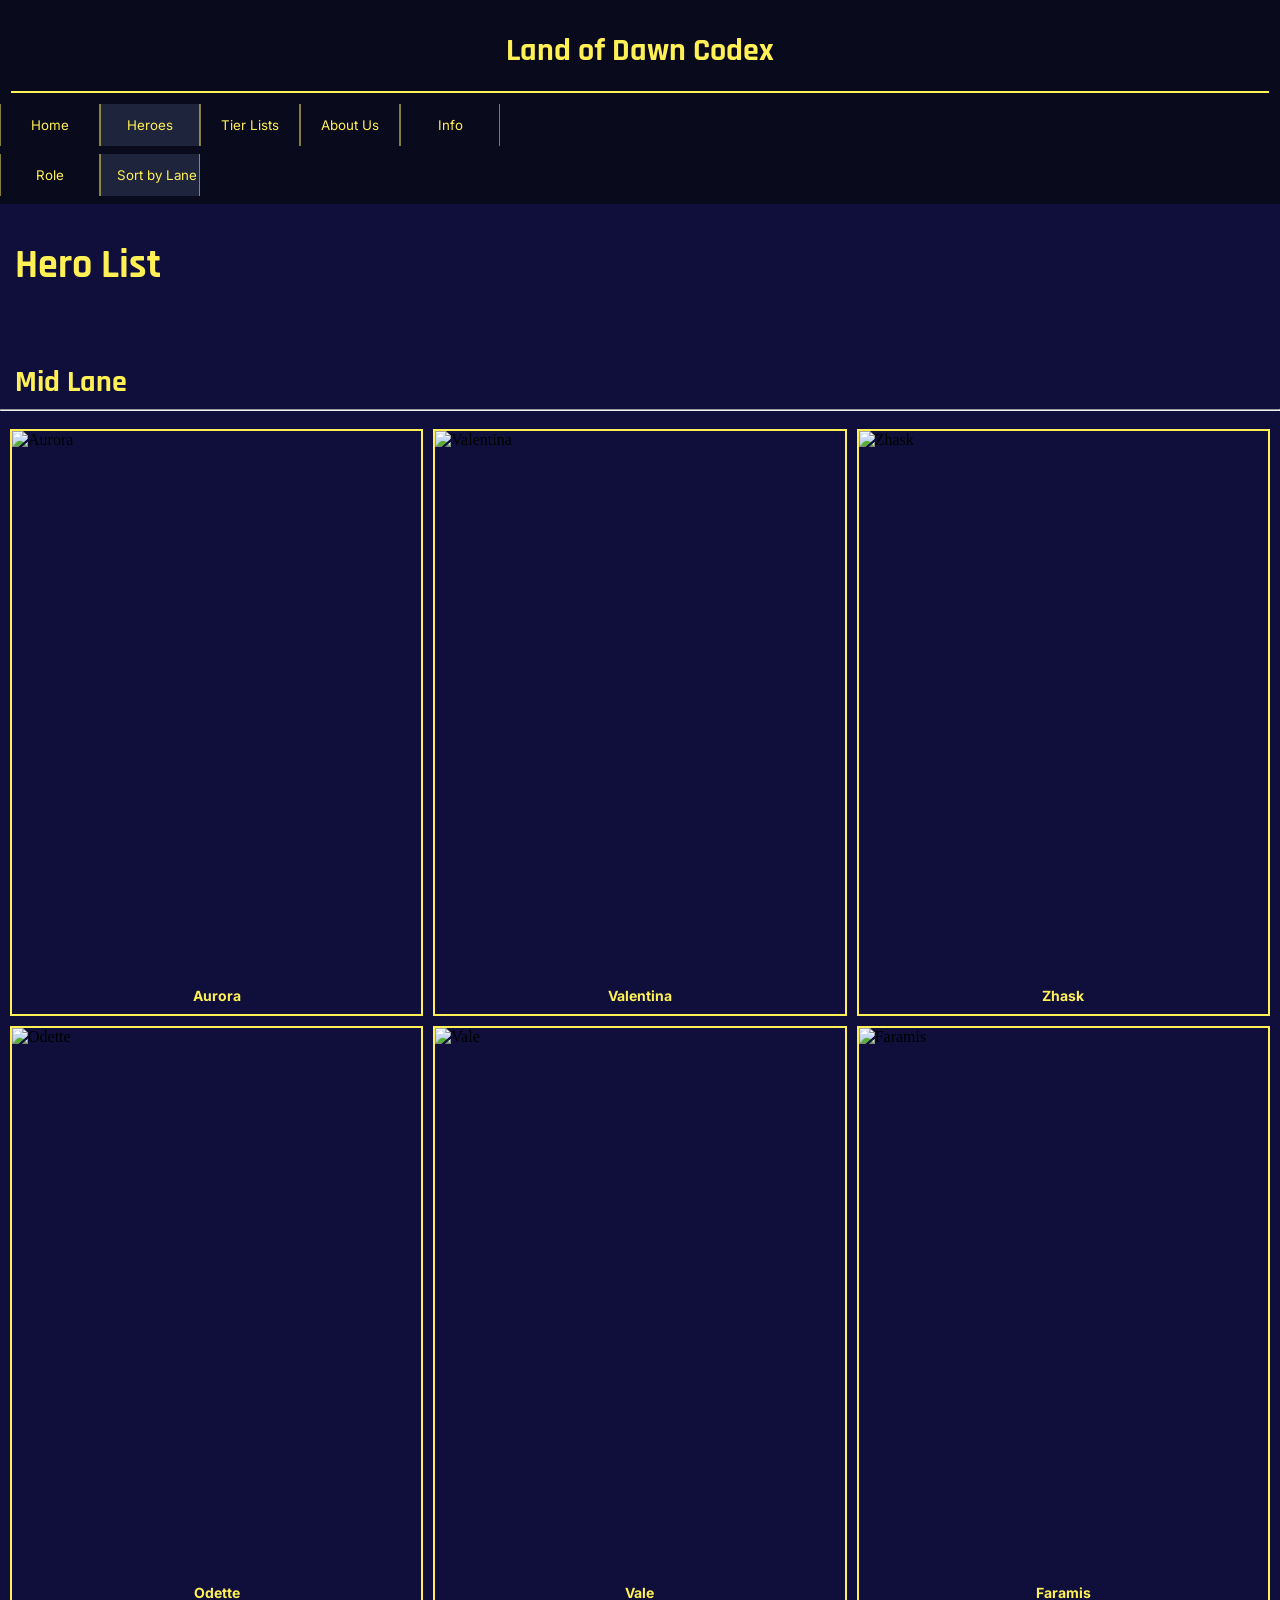
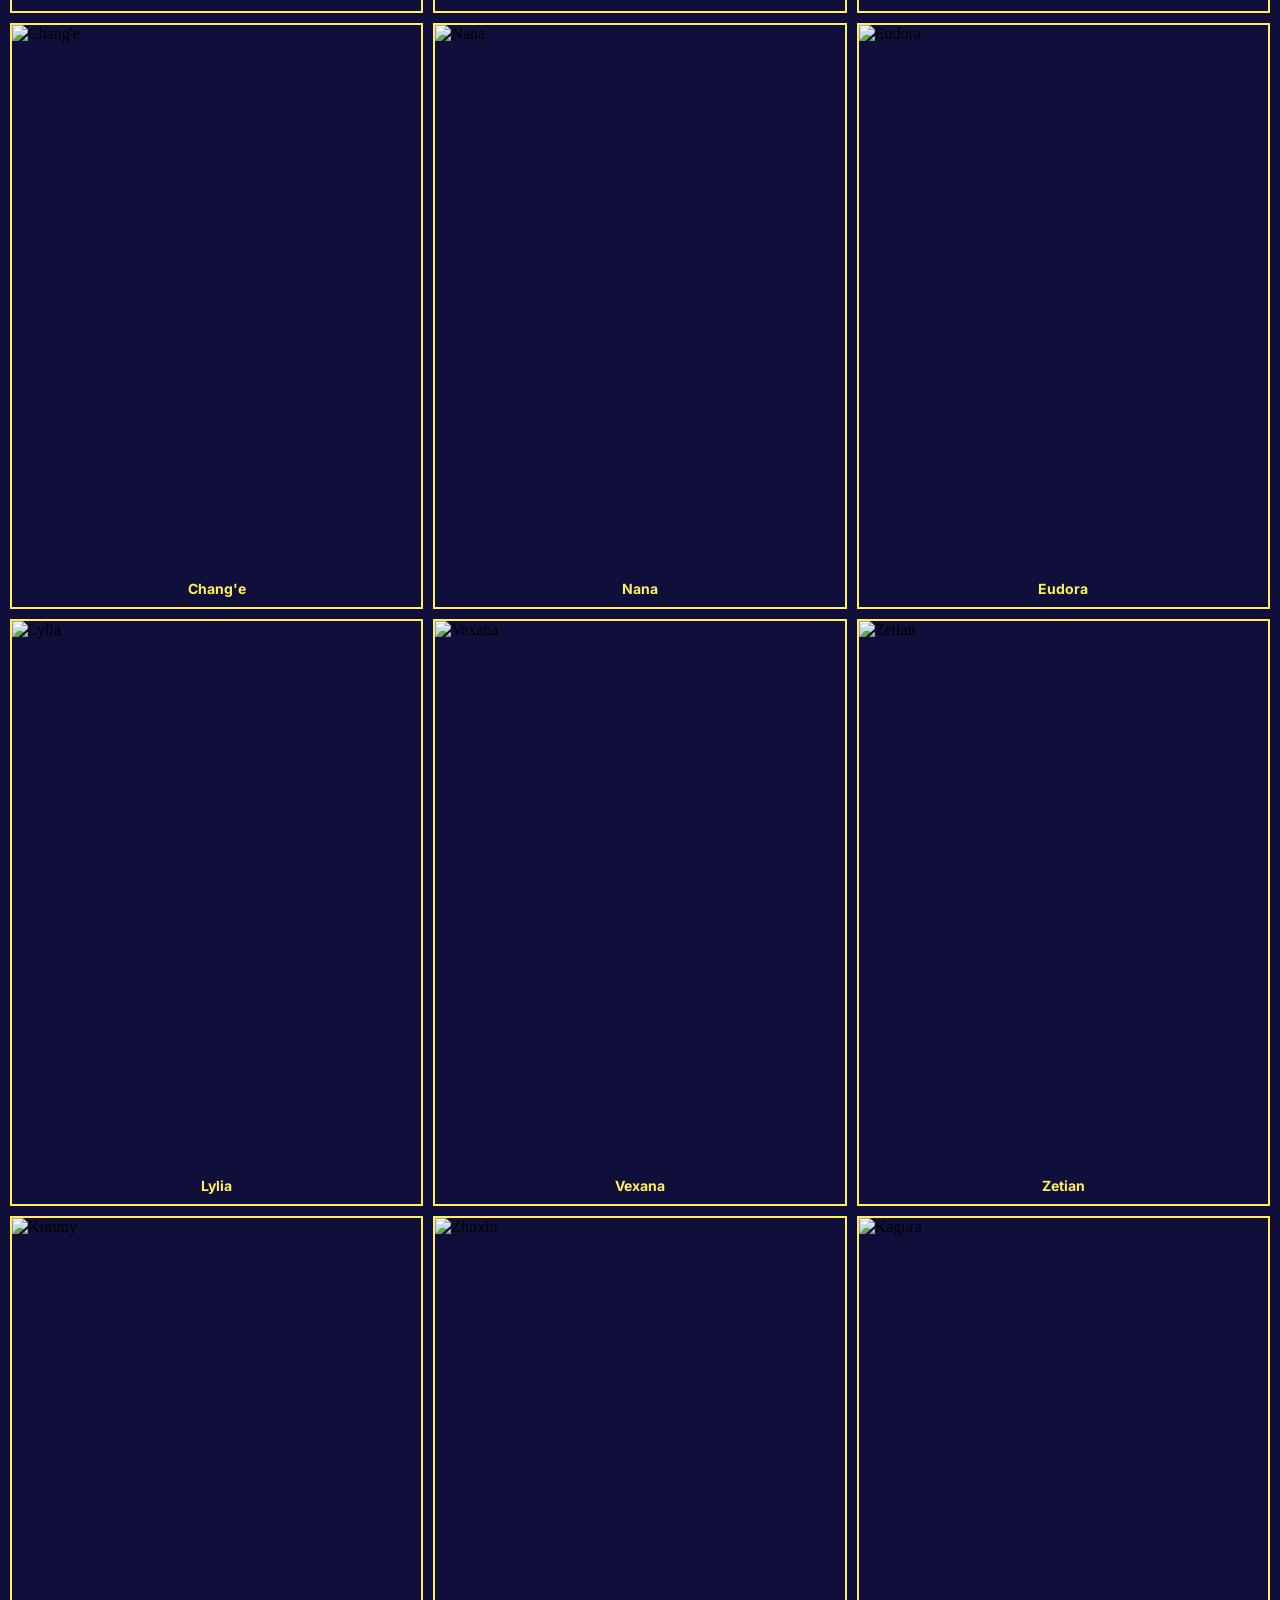
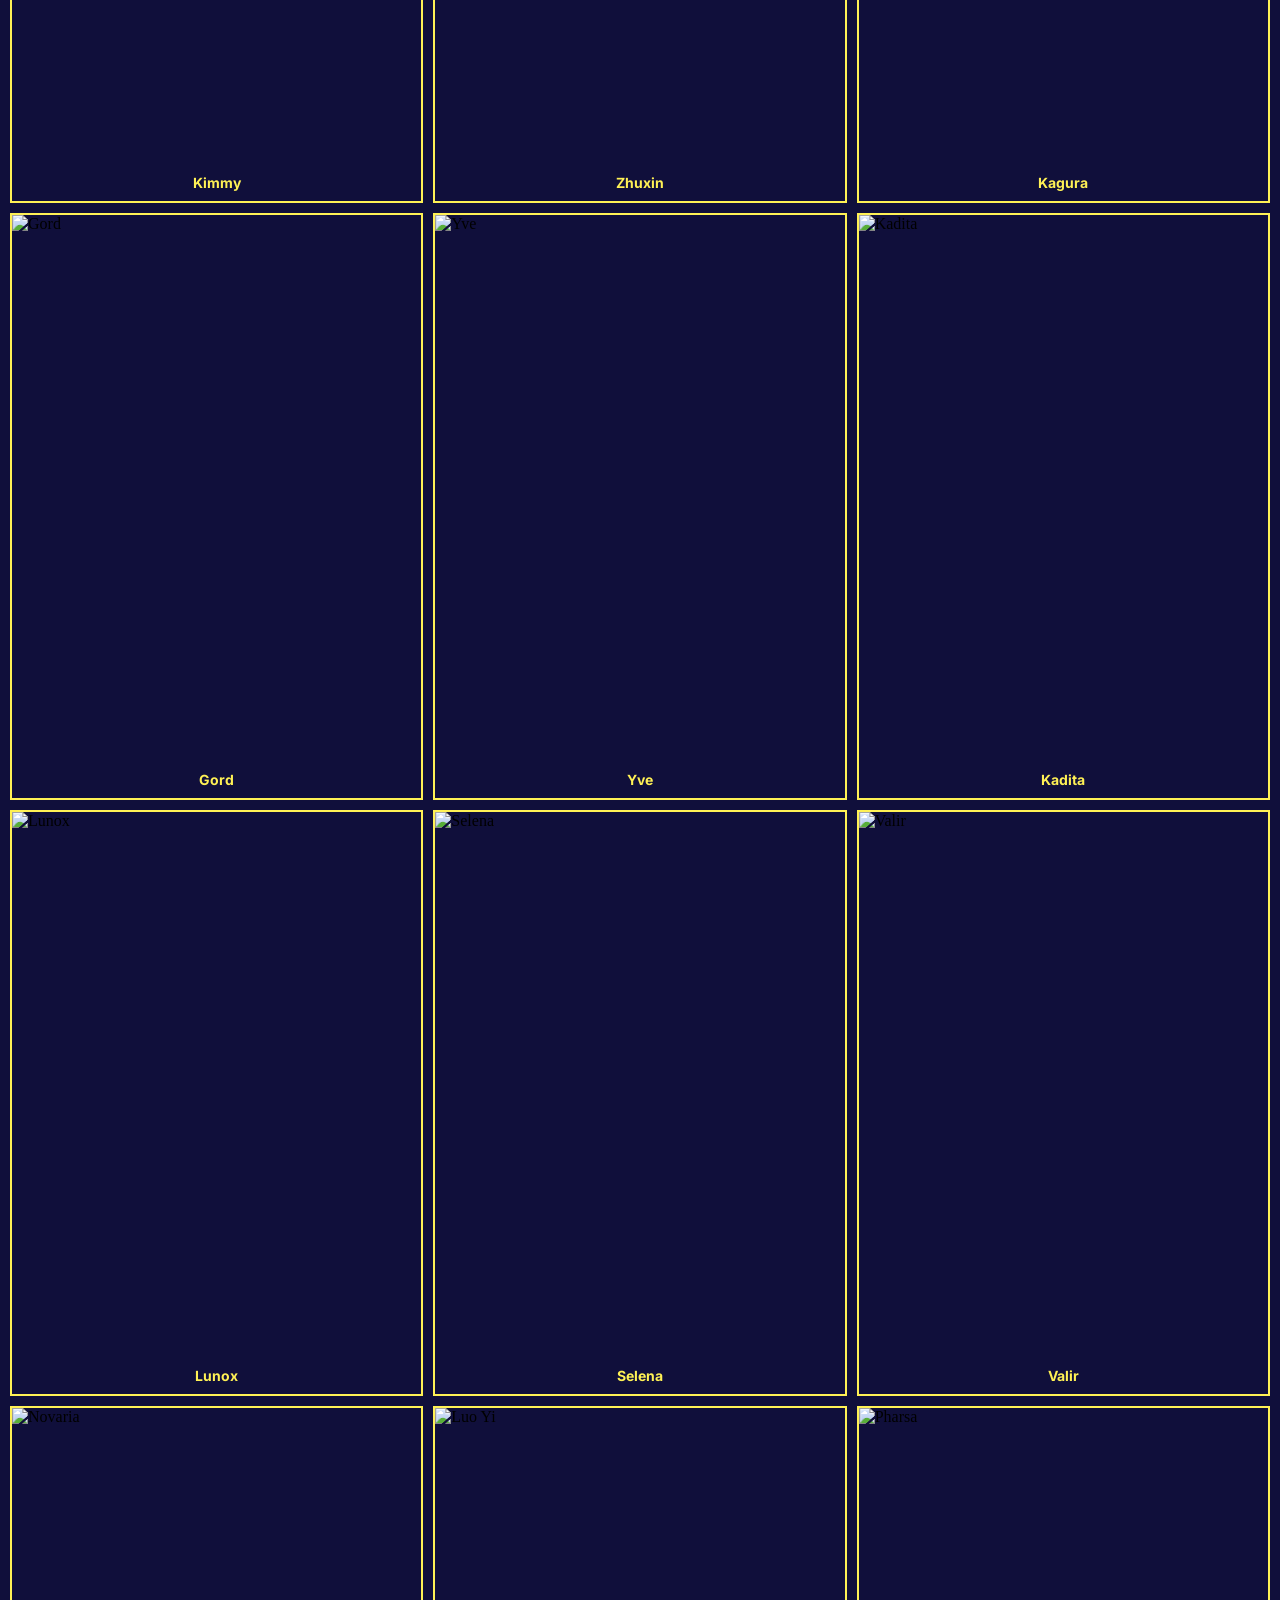
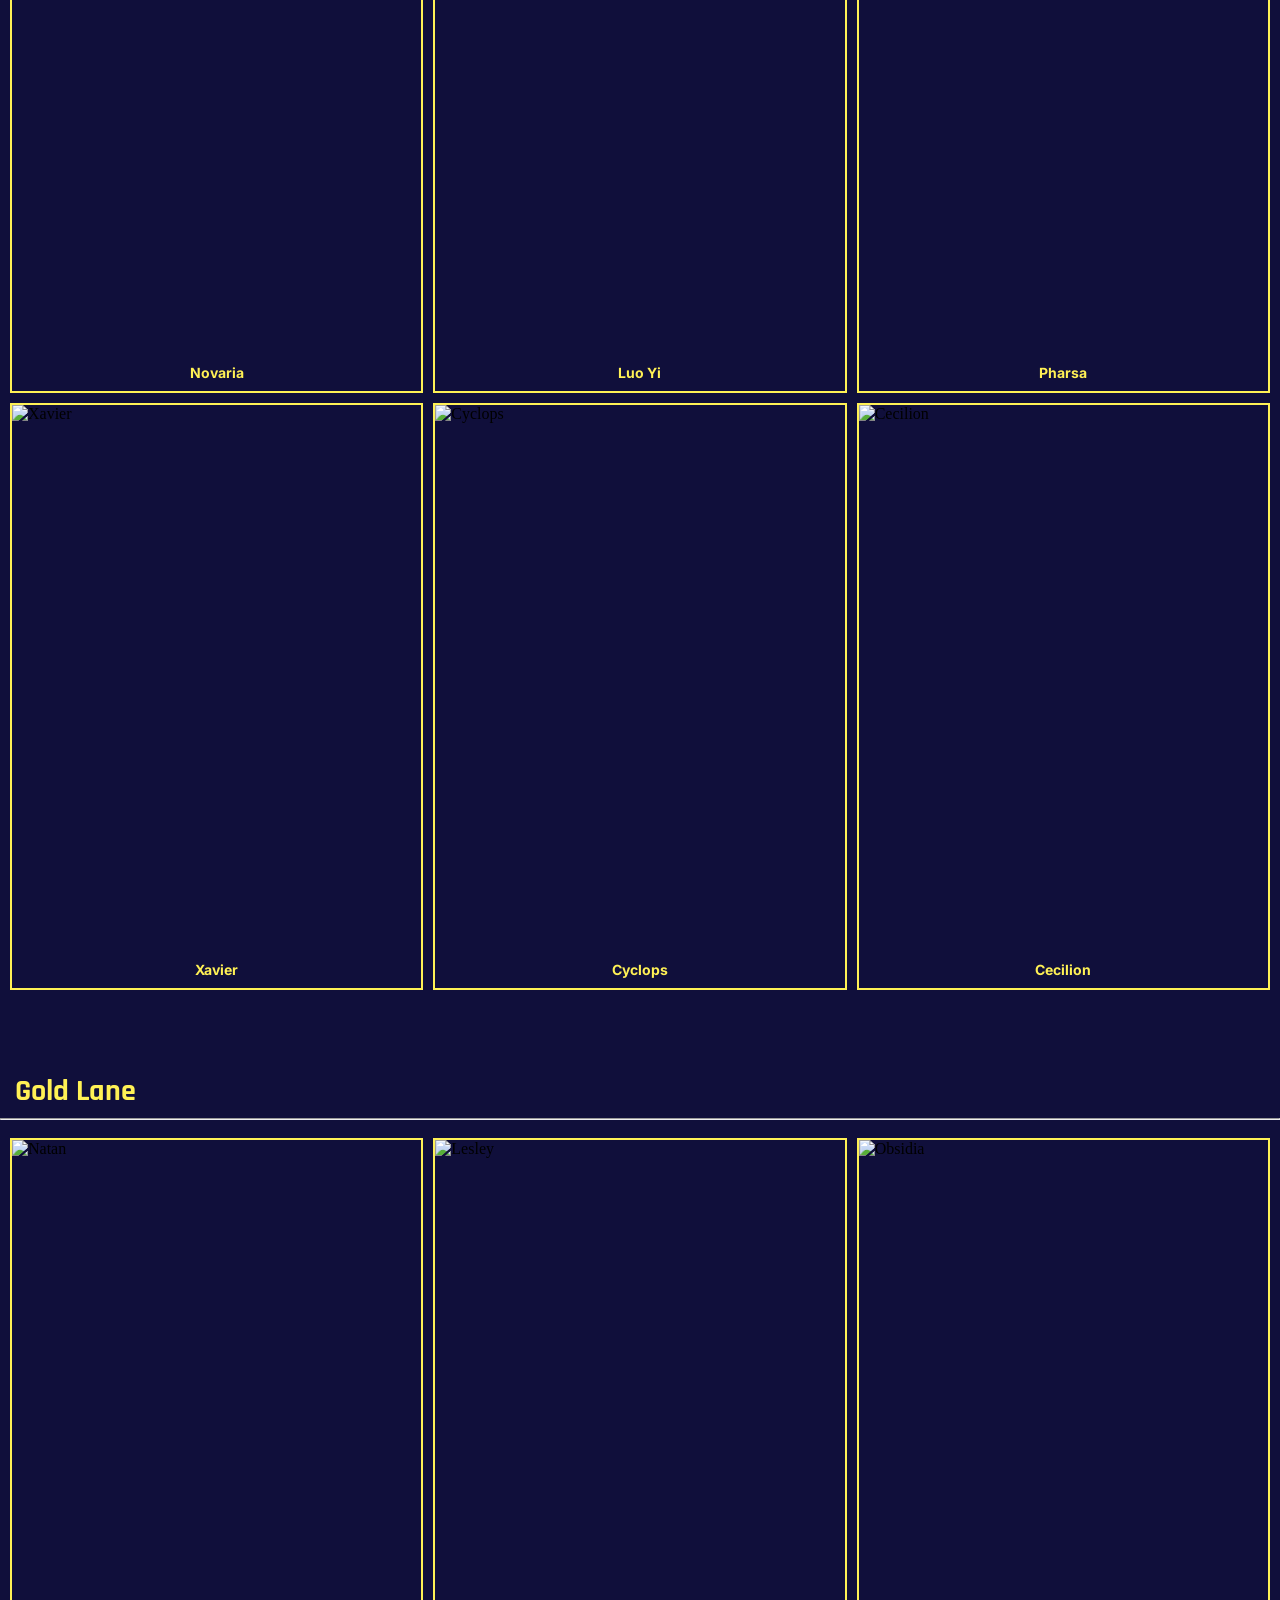
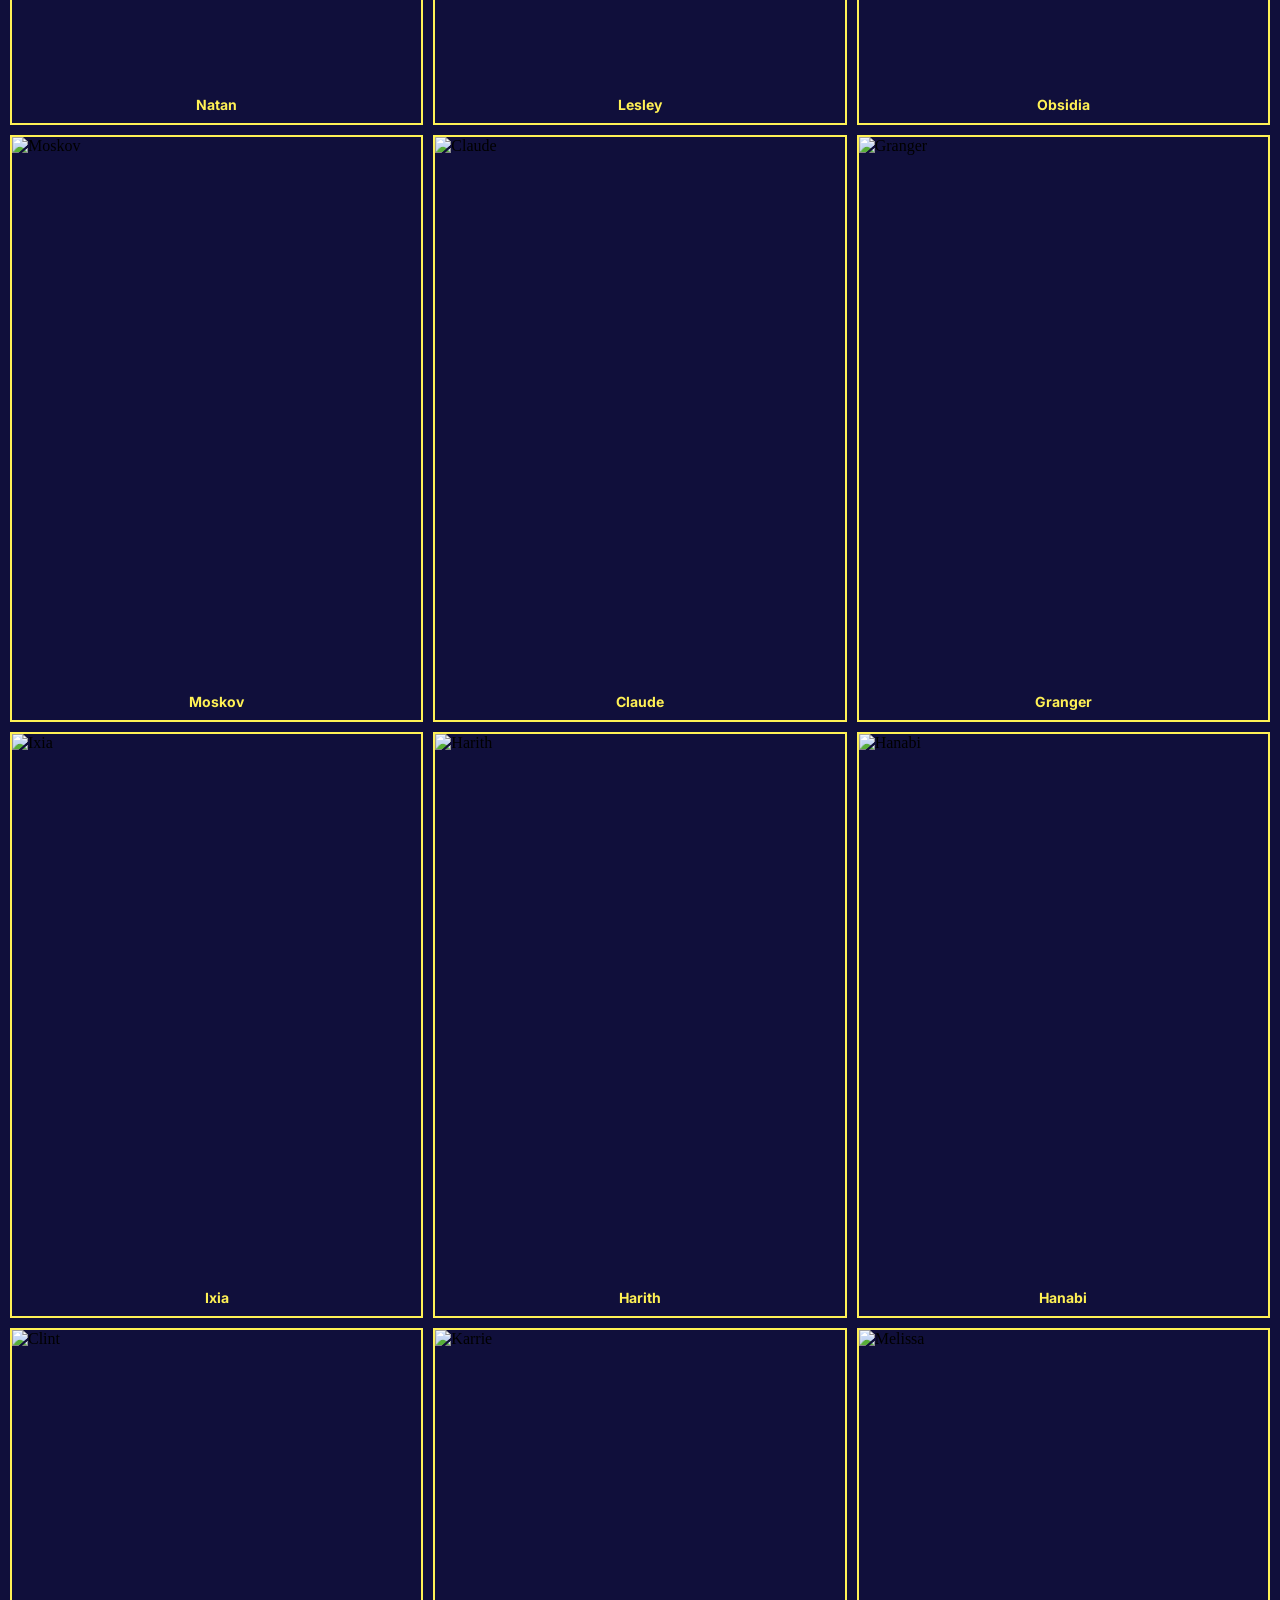
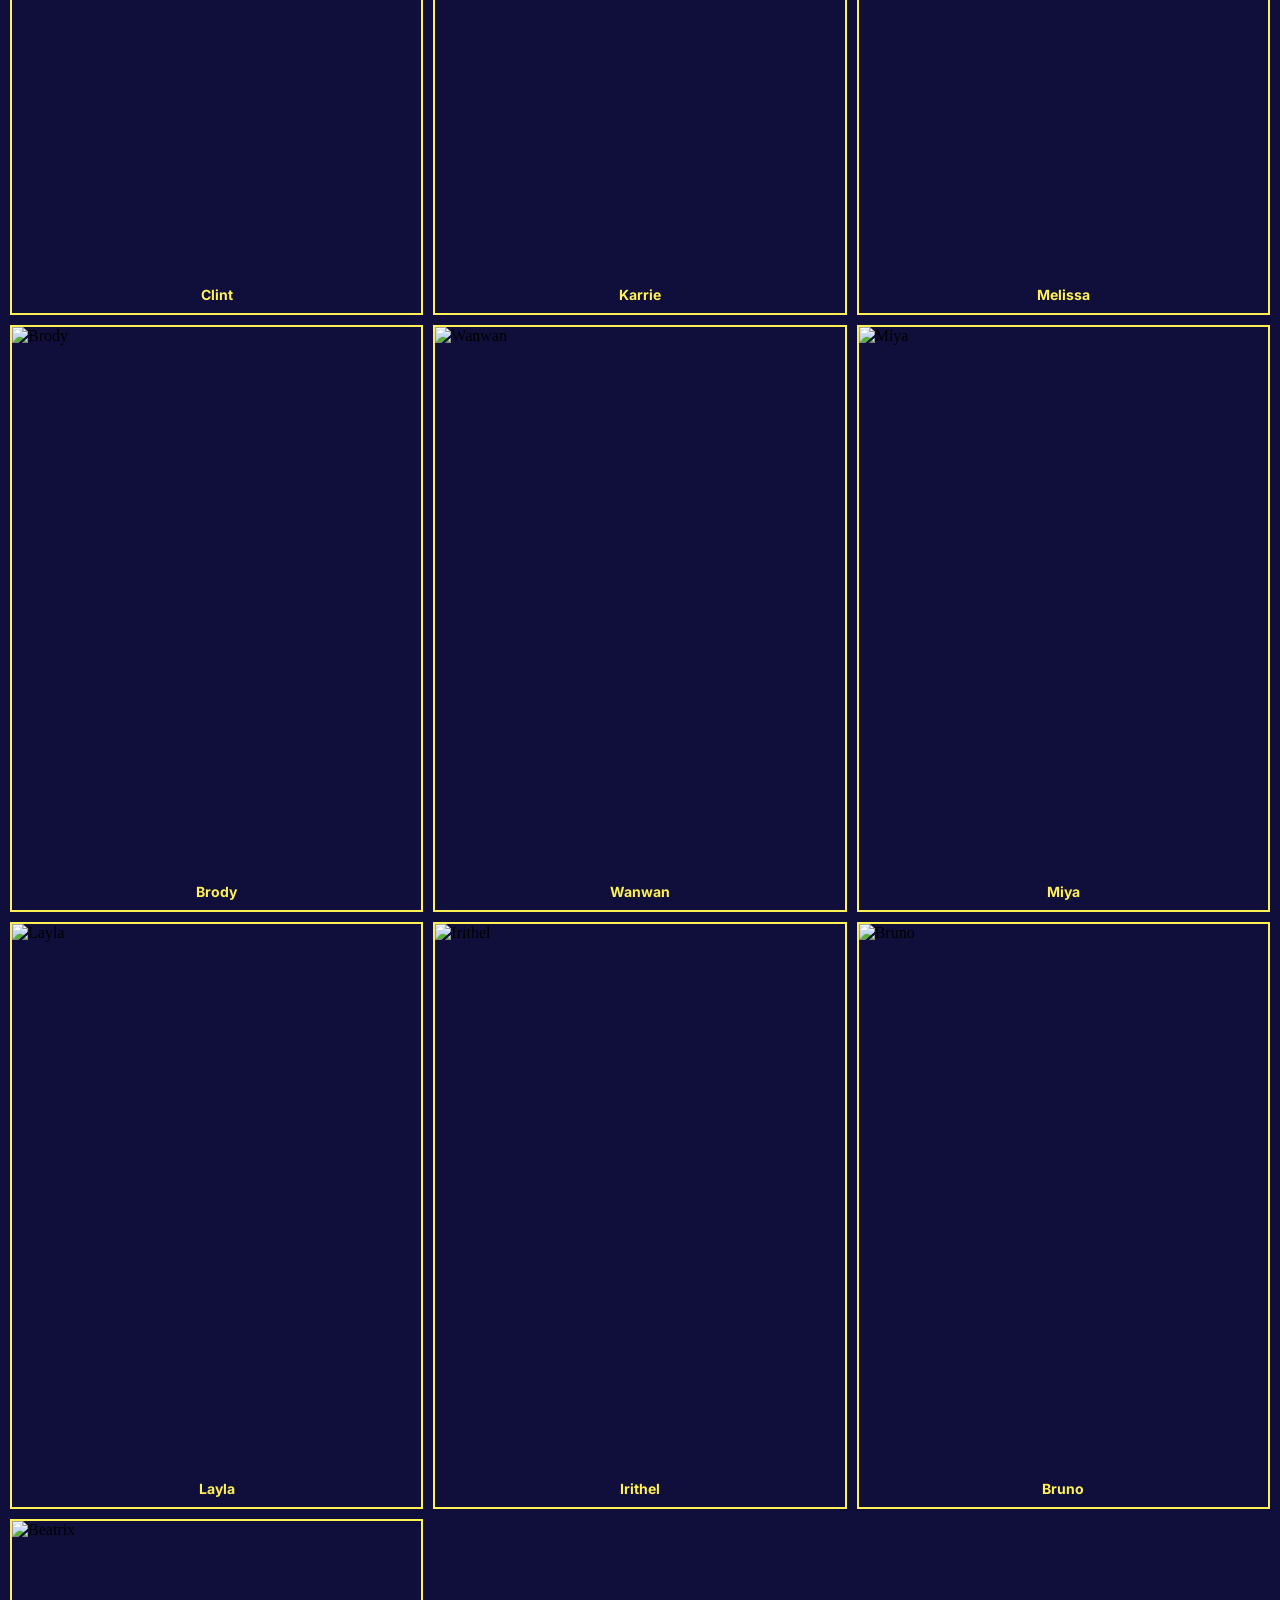
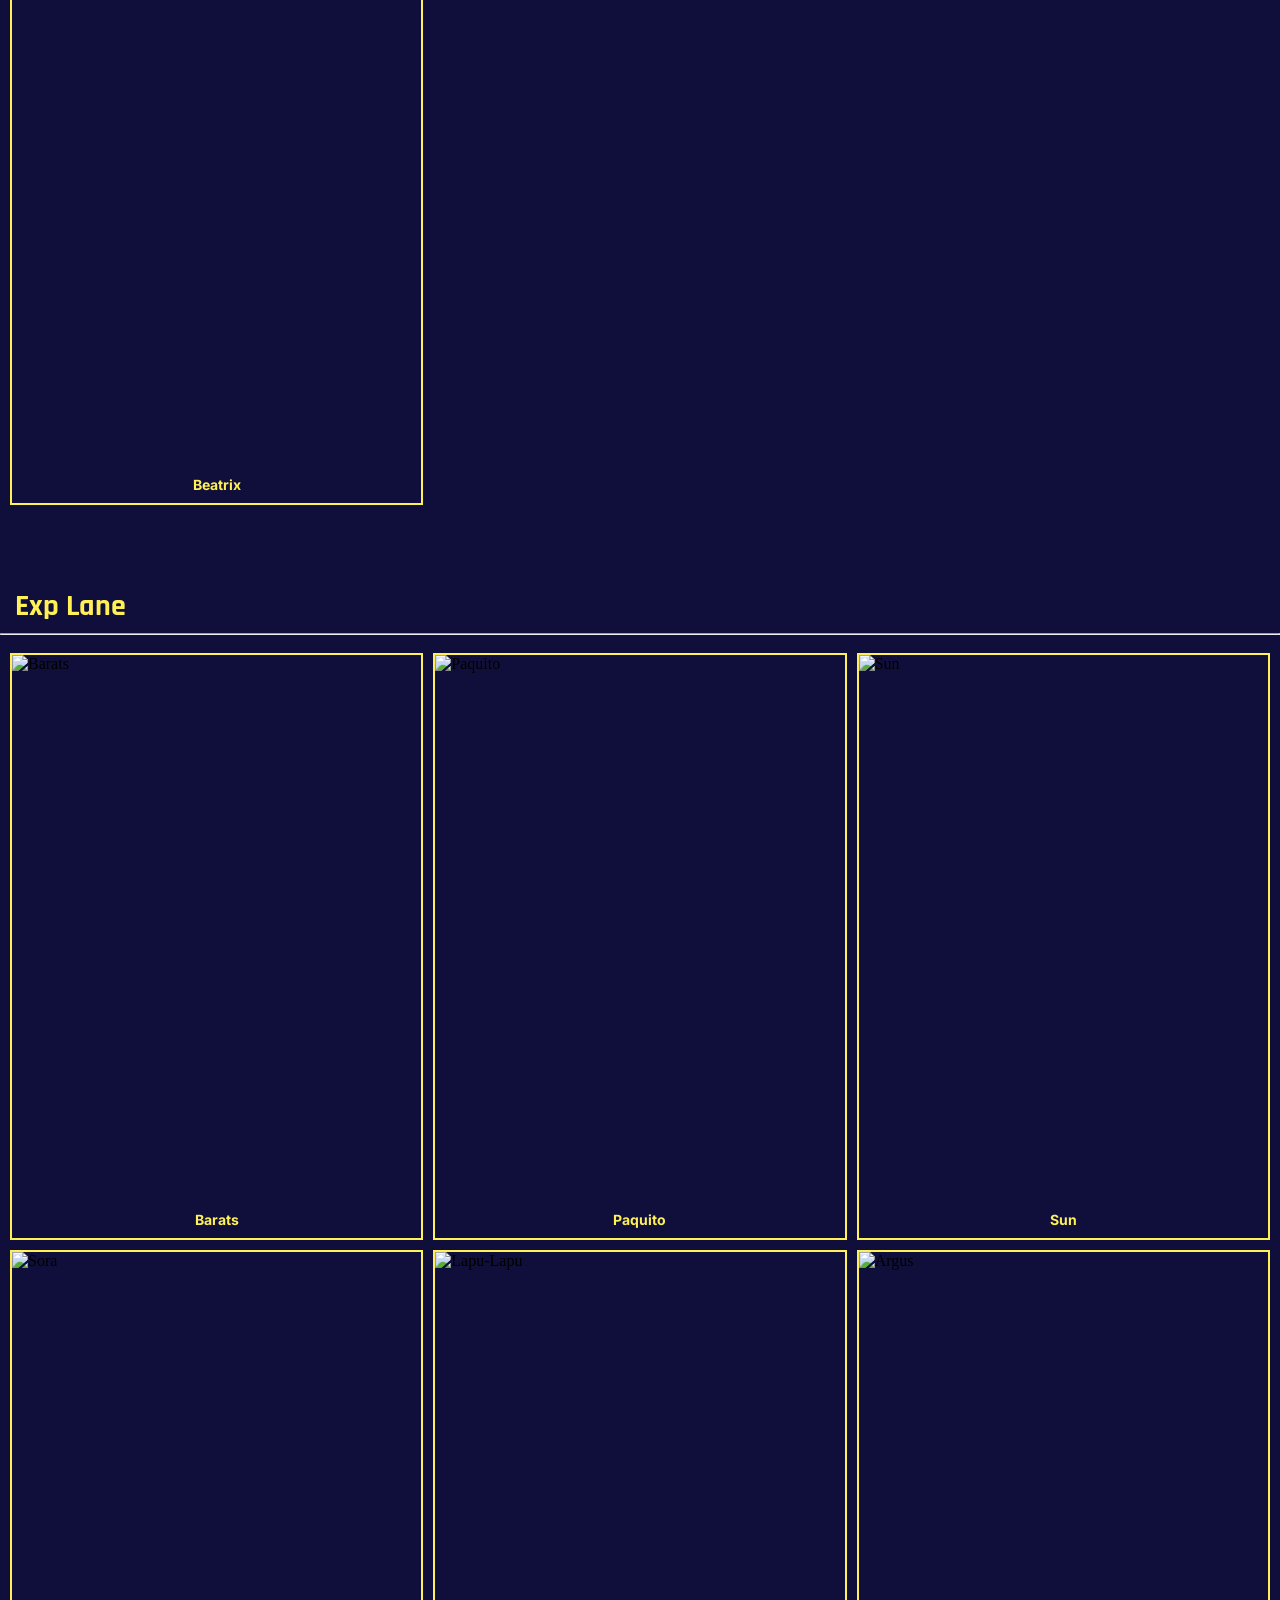
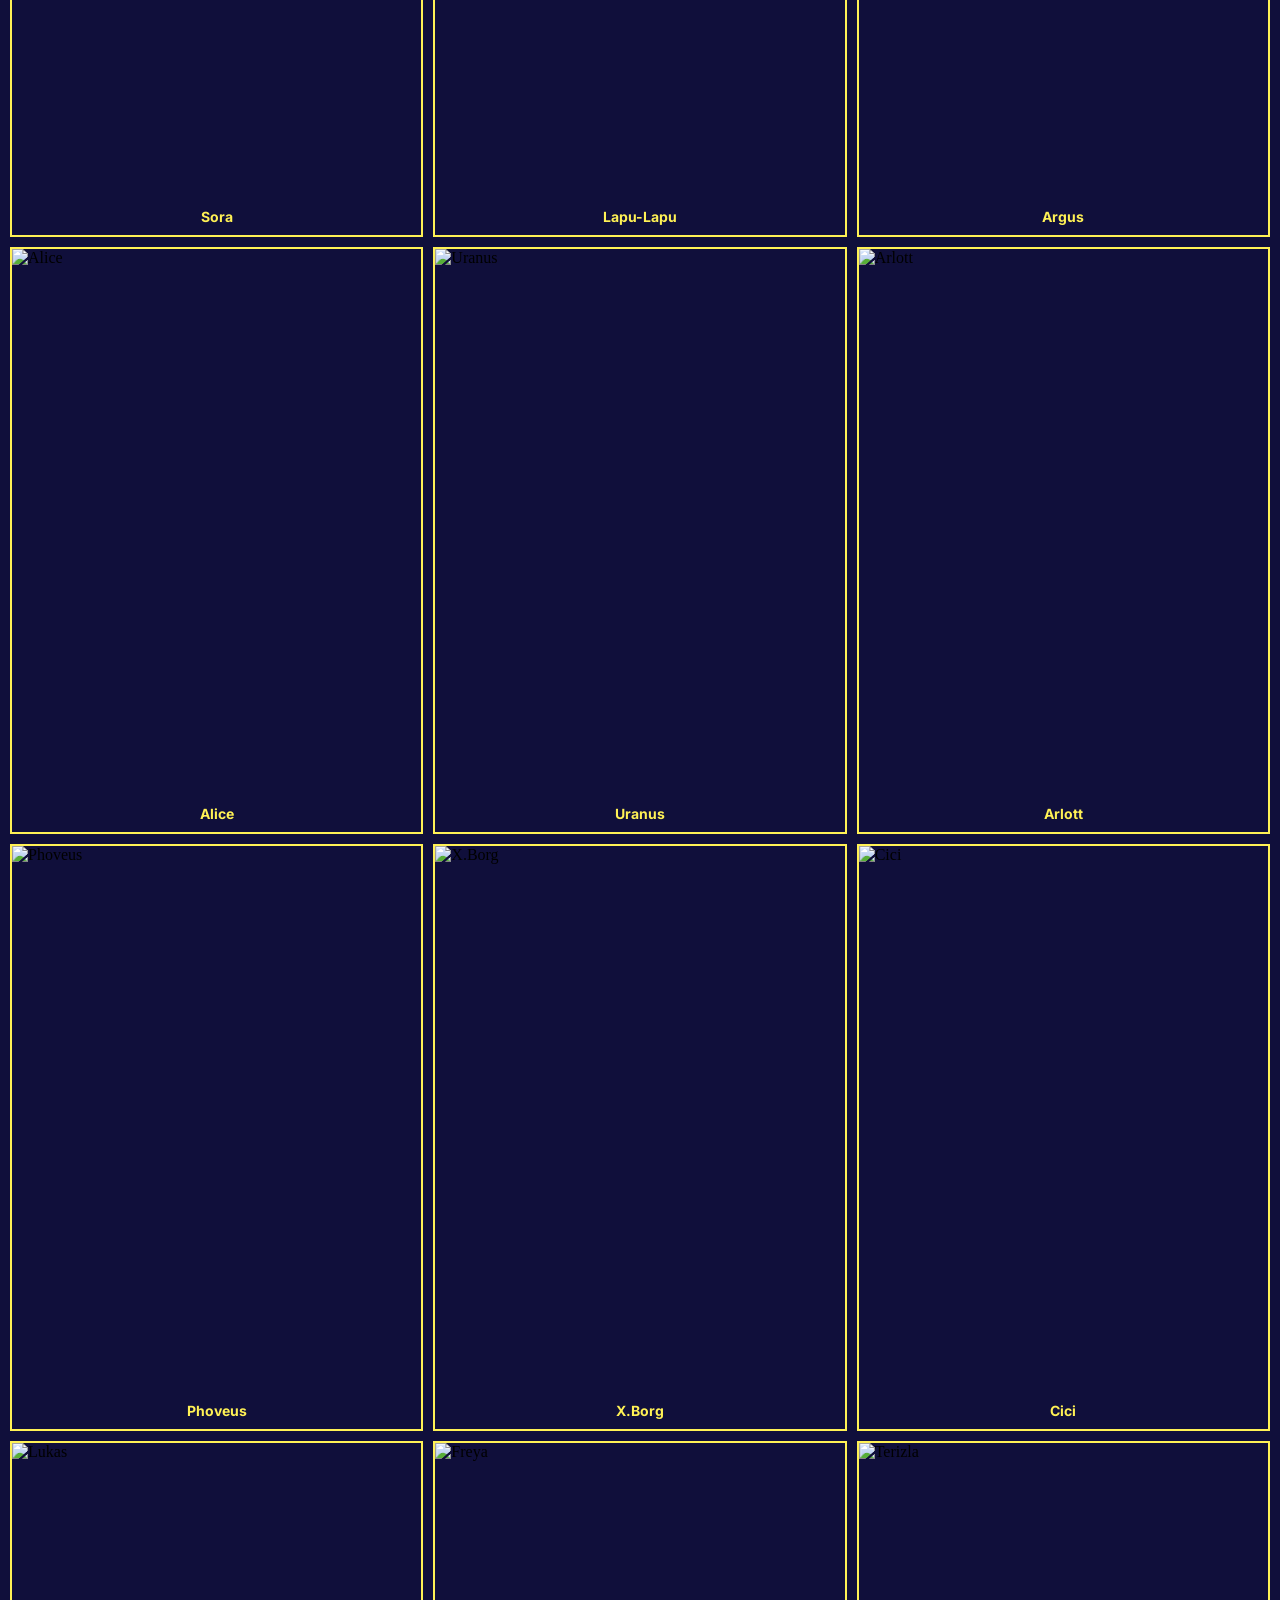
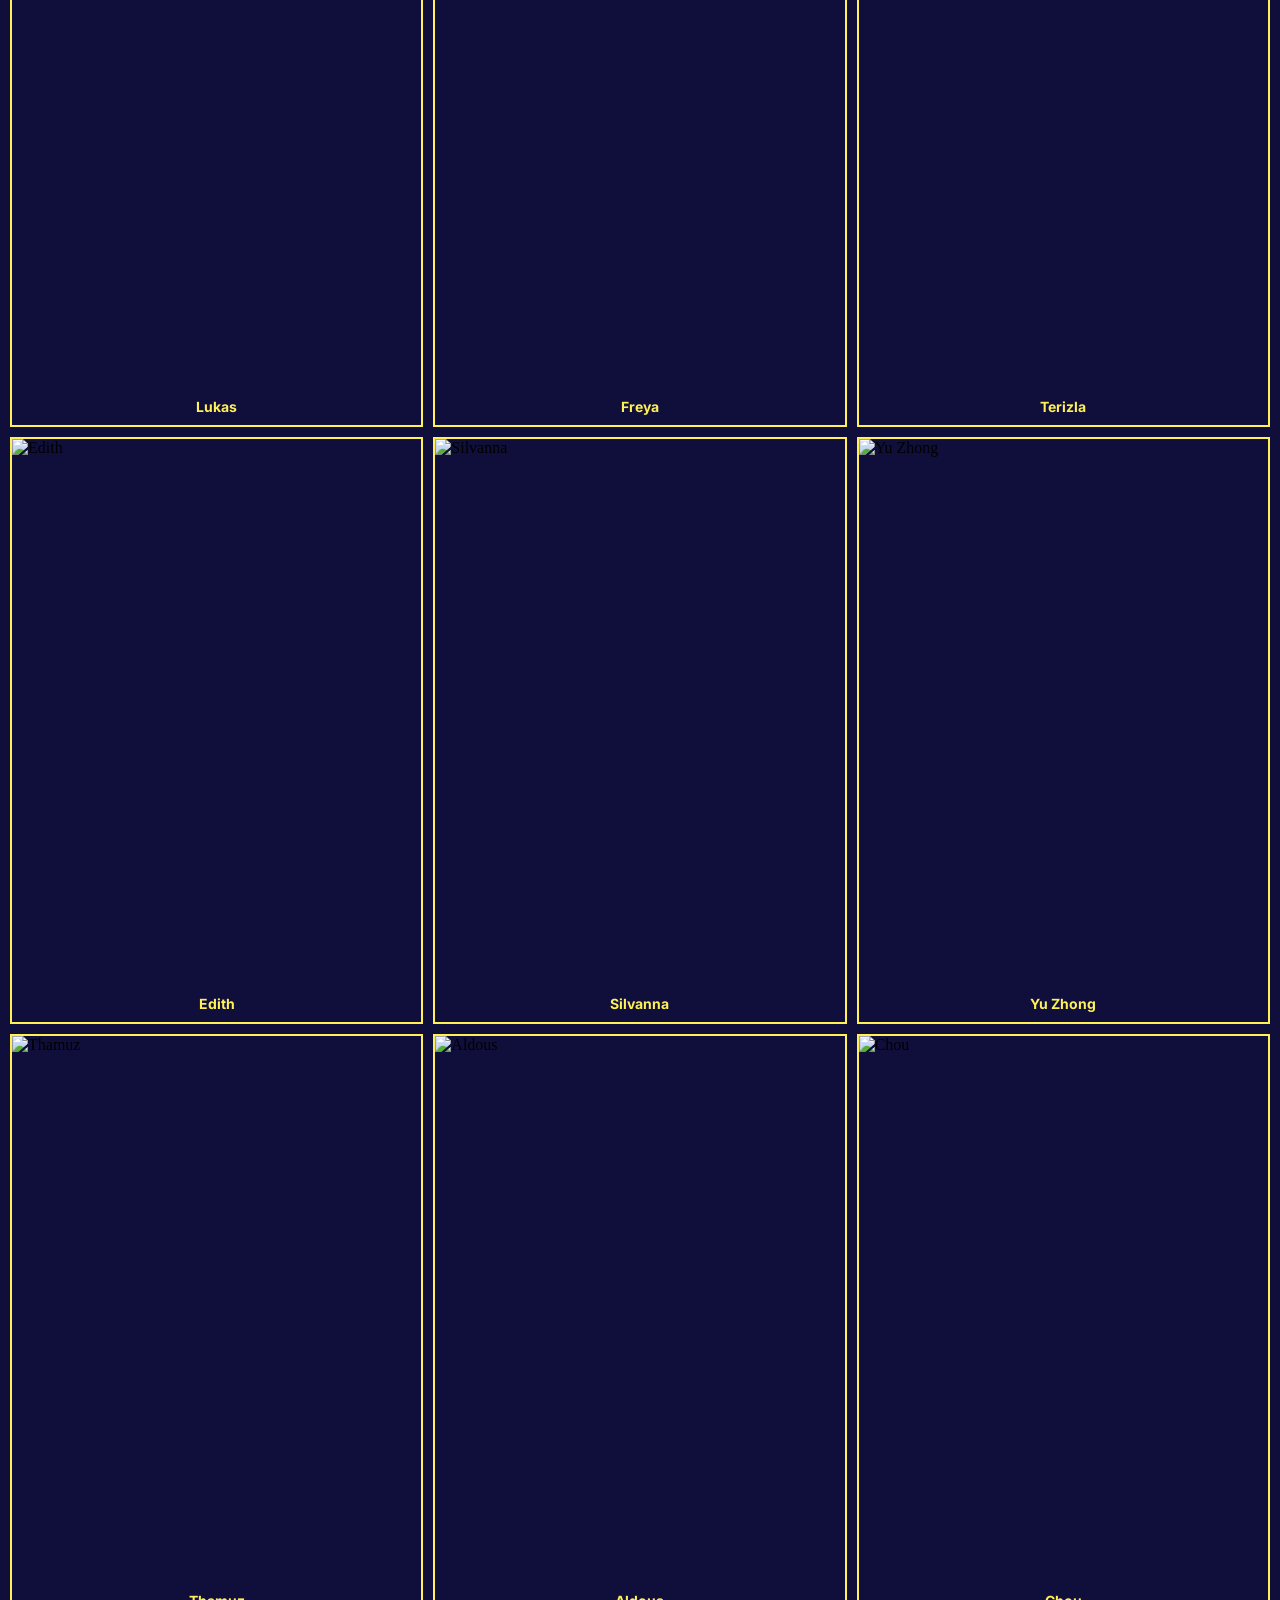
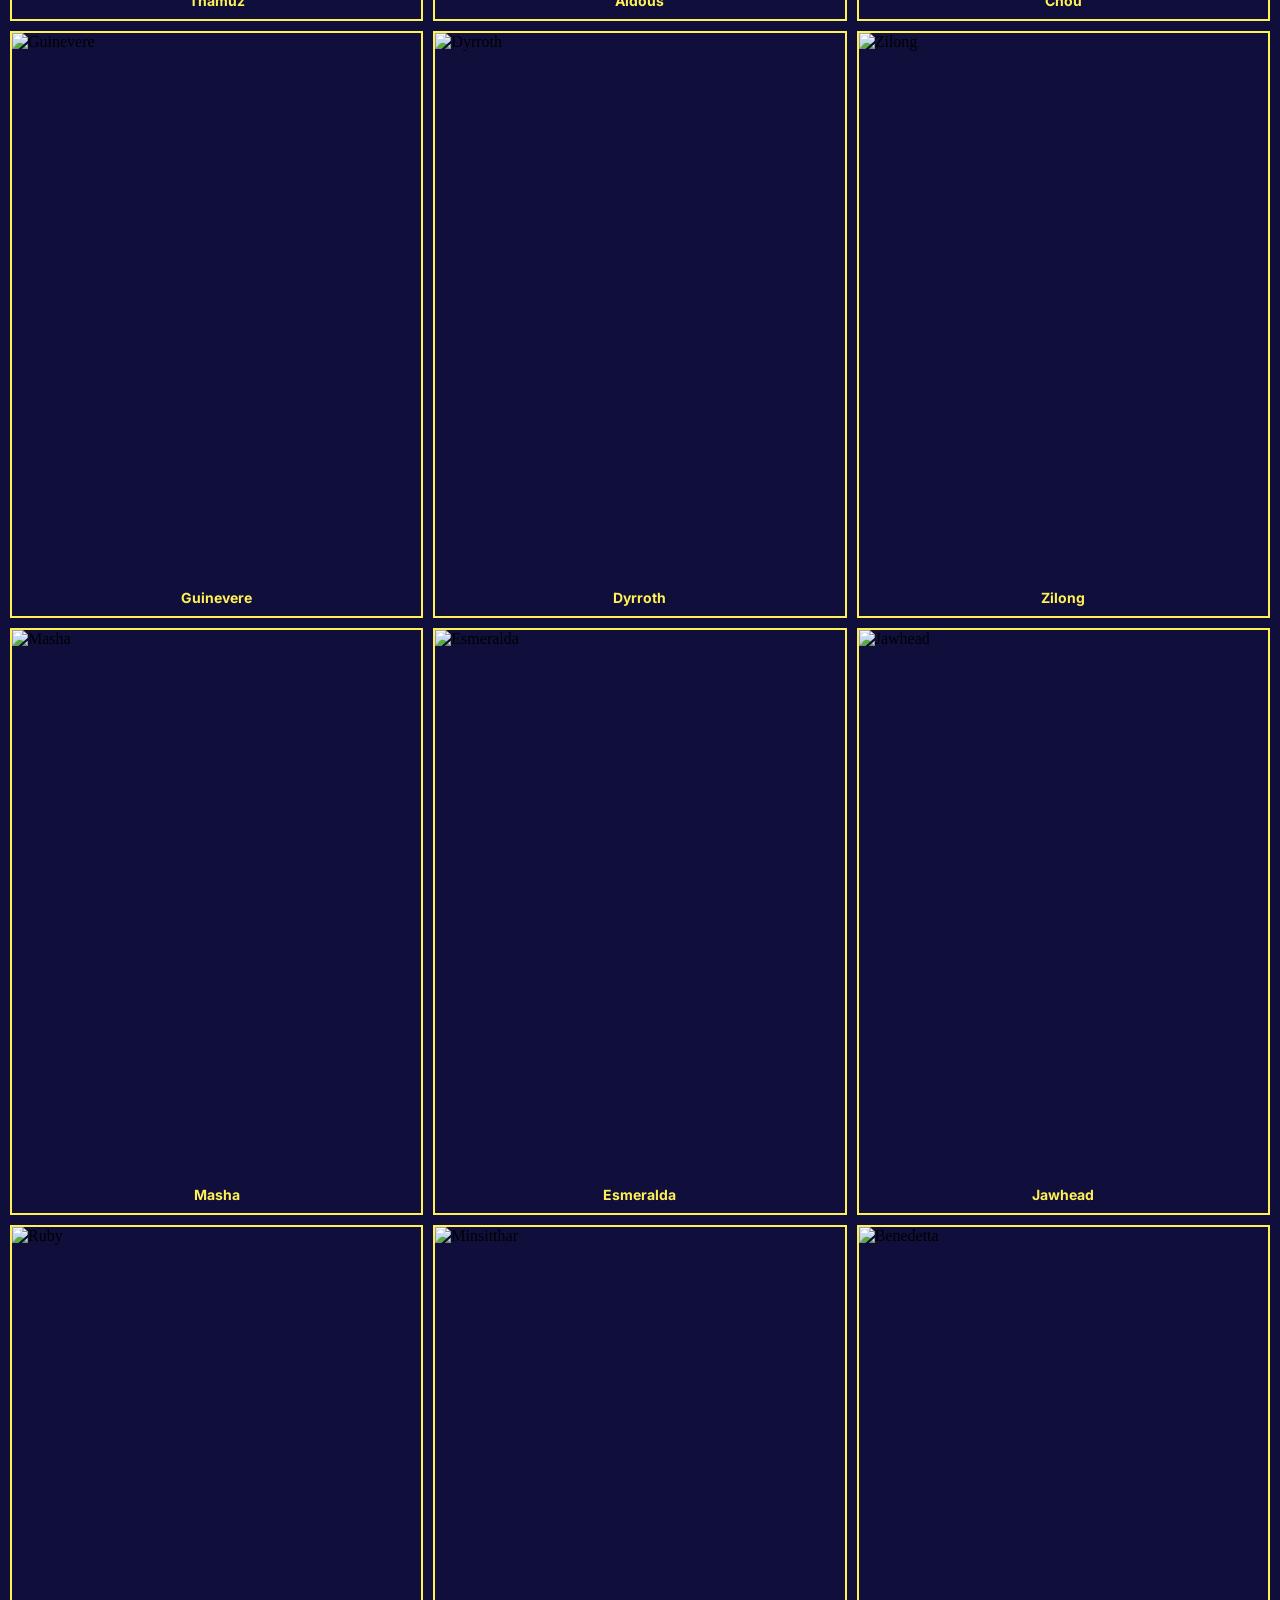
==== heroes-lane.html @ 839f87c1 "Main codes" ====
<!DOCTYPE html>
<html>
    <head>
        
        <link rel="preconnect"     href="https://fonts.googleapis.com">
        <link rel="preconnect" href="https://fonts.gstatic.com" crossorigin>
        <link href="https://fonts.googleapis.com/css2?family=Inter:ital,opsz,wght@0,14..32,100..900;1,14..32,100..900&family=Rajdhani:wght@300;400;500;600;700&display=swap" rel="stylesheet">
        <link rel="stylesheet" href="style.css">
        
    </head>
    <body>
        
        <div class="interface">
            <h1>Land of Dawn Codex</h1><hr>
        </div>
        <div class="tooldiv">
            <button class="notthis" onclick="window.location.href='home.html'">Home</button>
            <button class="this" onclick="window.location.href='heroes-lane.html'">Heroes</button>
            
            <button class="notthis" onclick="window.location.href='tierlist.html'">Tier Lists</button>
            
            <button class="notthis" onclick="window.location.href='about.html'">About Us</button>
            
            <button class="notthis" onclick="window.location.href='info.html'">Info</button>
            
        </div>
        <div class="tooldiv">
            
            <button class="notthis" onclick="window.location.href='heroes-role.html'">Role</button>
            
            <button class="this" onclick="window.location.href='heroes-lane.html'">Sort by Lane</button>
            
        </div><br><br>
        
        <h2>Hero List</h2><br><br><br><br>
        
        <h2 style="font-size:30px;">Mid Lane</h2><hr>
<!-- ====================================== -->
<!-- P.S. I used AI for this part to duplicate code kasi matatagalan po ako kung iisa-isahin ko po. -->
<!-- ====================================== -->
<div class="hero-container">

<div class="hero-card">
    <div class="hero-image">
        <img src="assets/heroportraits/aurora.webp" alt="Aurora">
    </div>
    <p class="hero-name">Aurora</p>
</div>

<div class="hero-card">
    <div class="hero-image">
        <img src="assets/heroportraits/valentina.webp" alt="Valentina">
    </div>
    <p class="hero-name">Valentina</p>
</div>

<div class="hero-card">
    <div class="hero-image">
        <img src="assets/heroportraits/zhask.webp" alt="Zhask">
    </div>
    <p class="hero-name">Zhask</p>
</div>

<div class="hero-card">
    <div class="hero-image">
        <img src="assets/heroportraits/odette.webp" alt="Odette">
    </div>
    <p class="hero-name">Odette</p>
</div>

<div class="hero-card">
    <div class="hero-image">
        <img src="assets/heroportraits/vale.webp" alt="Vale">
    </div>
    <p class="hero-name">Vale</p>
</div>

<div class="hero-card">
    <div class="hero-image">
        <img src="assets/heroportraits/faramis.webp" alt="Faramis">
    </div>
    <p class="hero-name">Faramis</p>
</div>

<div class="hero-card">
    <div class="hero-image">
        <img src="assets/heroportraits/change.jpg" alt="Chang'e">
    </div>
    <p class="hero-name">Chang'e</p>
</div>

<div class="hero-card">
    <div class="hero-image">
        <img src="assets/heroportraits/nana.webp" alt="Nana">
    </div>
    <p class="hero-name">Nana</p>
</div>

<div class="hero-card">
    <div class="hero-image">
        <img src="assets/heroportraits/eudora.webp" alt="Eudora">
    </div>
    <p class="hero-name">Eudora</p>
</div>

<div class="hero-card">
    <div class="hero-image">
        <img src="assets/heroportraits/lylia.webp" alt="Lylia">
    </div>
    <p class="hero-name">Lylia</p>
</div>

<div class="hero-card">
    <div class="hero-image">
        <img src="assets/heroportraits/vexana.webp" alt="Vexana">
    </div>
    <p class="hero-name">Vexana</p>
</div>

<div class="hero-card">
    <div class="hero-image">
        <img src="assets/heroportraits/zetian.webp" alt="Zetian">
    </div>
    <p class="hero-name">Zetian</p>
</div>

<div class="hero-card">
    <div class="hero-image">
        <img src="assets/heroportraits/kimmy.webp" alt="Kimmy">
    </div>
    <p class="hero-name">Kimmy</p>
</div>

<div class="hero-card">
    <div class="hero-image">
        <img src="assets/heroportraits/zhuxin.webp" alt="Zhuxin">
    </div>
    <p class="hero-name">Zhuxin</p>
</div>

<div class="hero-card">
    <div class="hero-image">
        <img src="assets/heroportraits/kagura.webp" alt="Kagura">
    </div>
    <p class="hero-name">Kagura</p>
</div>

<div class="hero-card">
    <div class="hero-image">
        <img src="assets/heroportraits/gord.webp" alt="Gord">
    </div>
    <p class="hero-name">Gord</p>
</div>

<div class="hero-card">
    <div class="hero-image">
        <img src="assets/heroportraits/yve.webp" alt="Yve">
    </div>
    <p class="hero-name">Yve</p>
</div>

<div class="hero-card">
    <div class="hero-image">
        <img src="assets/heroportraits/kadita.webp" alt="Kadita">
    </div>
    <p class="hero-name">Kadita</p>
</div>

<div class="hero-card">
    <div class="hero-image">
        <img src="assets/heroportraits/lunox.webp" alt="Lunox">
    </div>
    <p class="hero-name">Lunox</p>
</div>

<div class="hero-card">
    <div class="hero-image">
        <img src="assets/heroportraits/selena.webp" alt="Selena">
    </div>
    <p class="hero-name">Selena</p>
</div>

<div class="hero-card">
    <div class="hero-image">
        <img src="assets/heroportraits/valir.png" alt="Valir">
    </div>
    <p class="hero-name">Valir</p>
</div>

<div class="hero-card">
    <div class="hero-image">
        <img src="assets/heroportraits/novaria.webp" alt="Novaria">
    </div>
    <p class="hero-name">Novaria</p>
</div>

<div class="hero-card">
    <div class="hero-image">
        <img src="assets/heroportraits/luoyi.webp" alt="Luo Yi">
    </div>
    <p class="hero-name">Luo Yi</p>
</div>

<div class="hero-card">
    <div class="hero-image">
        <img src="assets/heroportraits/pharsa.webp" alt="Pharsa">
    </div>
    <p class="hero-name">Pharsa</p>
</div>

<div class="hero-card">
    <div class="hero-image">
        <img src="assets/heroportraits/xavier.webp" alt="Xavier">
    </div>
    <p class="hero-name">Xavier</p>
</div>

<div class="hero-card">
    <div class="hero-image">
        <img src="assets/heroportraits/cyclops.jpg" alt="Cyclops">
    </div>
    <p class="hero-name">Cyclops</p>
</div>

<div class="hero-card">
    <div class="hero-image">
        <img src="assets/heroportraits/cecilion.webp" alt="Cecilion">
    </div>
    <p class="hero-name">Cecilion</p>
</div>

</div>

<!-- ====================================== -->
        
        <br><br><br><br>
        
        <h2 style="font-size:30px;">Gold Lane</h2><hr>
<!-- ====================================== -->
<div class="hero-container">
    
<div class="hero-card">
    <div class="hero-image">
        <img src="assets/heroportraits/natan.webp" alt="Natan">
    </div>
    <p class="hero-name">Natan</p>
</div>

<div class="hero-card">
    <div class="hero-image">
        <img src="assets/heroportraits/lesley.webp" alt="Lesley">
    </div>
    <p class="hero-name">Lesley</p>
</div>

<div class="hero-card">
    <div class="hero-image">
        <img src="assets/heroportraits/obsidia.webp" alt="Obsidia">
    </div>
    <p class="hero-name">Obsidia</p>
</div>

<div class="hero-card">
    <div class="hero-image">
        <img src="assets/heroportraits/moskov.jpg" alt="Moskov">
    </div>
    <p class="hero-name">Moskov</p>
</div>

<div class="hero-card">
    <div class="hero-image">
        <img src="assets/heroportraits/claude.webp" alt="Claude">
    </div>
    <p class="hero-name">Claude</p>
</div>

<div class="hero-card">
    <div class="hero-image">
        <img src="assets/heroportraits/granger.webp" alt="Granger">
    </div>
    <p class="hero-name">Granger</p>
</div>

<div class="hero-card">
    <div class="hero-image">
        <img src="assets/heroportraits/ixia.webp" alt="Ixia">
    </div>
    <p class="hero-name">Ixia</p>
</div>

<div class="hero-card">
    <div class="hero-image">
        <img src="assets/heroportraits/harith.webp" alt="Harith">
    </div>
    <p class="hero-name">Harith</p>
</div>

<div class="hero-card">
    <div class="hero-image">
        <img src="assets/heroportraits/hanabi.webp" alt="Hanabi">
    </div>
    <p class="hero-name">Hanabi</p>
</div>

<div class="hero-card">
    <div class="hero-image">
        <img src="assets/heroportraits/clint.webp" alt="Clint">
    </div>
    <p class="hero-name">Clint</p>
</div>

<div class="hero-card">
    <div class="hero-image">
        <img src="assets/heroportraits/karrie.jpg" alt="Karrie">
    </div>
    <p class="hero-name">Karrie</p>
</div>

<div class="hero-card">
    <div class="hero-image">
        <img src="assets/heroportraits/melissa.webp" alt="Melissa">
    </div>
    <p class="hero-name">Melissa</p>
</div>

<div class="hero-card">
    <div class="hero-image">
        <img src="assets/heroportraits/brody.webp" alt="Brody">
    </div>
    <p class="hero-name">Brody</p>
</div>

<div class="hero-card">
    <div class="hero-image">
        <img src="assets/heroportraits/wanwan.webp" alt="Wanwan">
    </div>
    <p class="hero-name">Wanwan</p>
</div>

<div class="hero-card">
    <div class="hero-image">
        <img src="assets/heroportraits/miya.webp" alt="Miya">
    </div>
    <p class="hero-name">Miya</p>
</div>

<div class="hero-card">
    <div class="hero-image">
        <img src="assets/heroportraits/layla.webp" alt="Layla">
    </div>
    <p class="hero-name">Layla</p>
</div>

<div class="hero-card">
    <div class="hero-image">
        <img src="assets/heroportraits/irithel.webp" alt="Irithel">
    </div>
    <p class="hero-name">Irithel</p>
</div>

<div class="hero-card">
    <div class="hero-image">
        <img src="assets/heroportraits/bruno.webp" alt="Bruno">
    </div>
    <p class="hero-name">Bruno</p>
</div>

<div class="hero-card">
    <div class="hero-image">
        <img src="assets/heroportraits/beatrix.webp" alt="Beatrix">
    </div>
    <p class="hero-name">Beatrix</p>
</div>
</div>
<!-- ====================================== -->

        <br><br><br><br>
        <h2 style="font-size:30px;">Exp Lane</h2><hr>
<!-- ====================================== -->
<div class="hero-container">
<div class="hero-card">
    <div class="hero-image">
        <img src="assets/heroportraits/barats.webp" alt="Barats">
    </div>
    <p class="hero-name">Barats</p>
</div>

<div class="hero-card">
    <div class="hero-image">
        <img src="assets/heroportraits/paquito.jpeg" alt="Paquito">
    </div>
    <p class="hero-name">Paquito</p>
</div>

<div class="hero-card">
    <div class="hero-image">
        <img src="assets/heroportraits/sun.webp" alt="Sun">
    </div>
    <p class="hero-name">Sun</p>
</div>

<div class="hero-card">
    <div class="hero-image">
        <img src="assets/heroportraits/sora.webp" alt="Sora">
    </div>
    <p class="hero-name">Sora</p>
</div>

<div class="hero-card">
    <div class="hero-image">
        <img src="assets/heroportraits/lapulapu.webp" alt="Lapu-Lapu">
    </div>
    <p class="hero-name">Lapu-Lapu</p>
</div>

<div class="hero-card">
    <div class="hero-image">
        <img src="assets/heroportraits/argus.jpg" alt="Argus">
    </div>
    <p class="hero-name">Argus</p>
</div>

<div class="hero-card">
    <div class="hero-image">
        <img src="assets/heroportraits/alice.webp" alt="Alice">
    </div>
    <p class="hero-name">Alice</p>
</div>

<div class="hero-card">
    <div class="hero-image">
        <img src="assets/heroportraits/uranus.jpg" alt="Uranus">
    </div>
    <p class="hero-name">Uranus</p>
</div>

<div class="hero-card">
    <div class="hero-image">
        <img src="assets/heroportraits/arlott.webp" alt="Arlott">
    </div>
    <p class="hero-name">Arlott</p>
</div>

<div class="hero-card">
    <div class="hero-image">
        <img src="assets/heroportraits/phoveus.webp" alt="Phoveus">
    </div>
    <p class="hero-name">Phoveus</p>
</div>

<div class="hero-card">
    <div class="hero-image">
        <img src="assets/heroportraits/xborg.webp" alt="X.Borg">
    </div>
    <p class="hero-name">X.Borg</p>
</div>

<div class="hero-card">
    <div class="hero-image">
        <img src="assets/heroportraits/cici.webp" alt="Cici">
    </div>
    <p class="hero-name">Cici</p>
</div>

<div class="hero-card">
    <div class="hero-image">
        <img src="assets/heroportraits/lukas.webp" alt="Lukas">
    </div>
    <p class="hero-name">Lukas</p>
</div>

<div class="hero-card">
    <div class="hero-image">
        <img src="assets/heroportraits/freya.webp" alt="Freya">
    </div>
    <p class="hero-name">Freya</p>
</div>

<div class="hero-card">
    <div class="hero-image">
        <img src="assets/heroportraits/terizla.webp" alt="Terizla">
    </div>
    <p class="hero-name">Terizla</p>
</div>

<div class="hero-card">
    <div class="hero-image">
        <img src="assets/heroportraits/edith.webp" alt="Edith">
    </div>
    <p class="hero-name">Edith</p>
</div>

<div class="hero-card">
    <div class="hero-image">
        <img src="assets/heroportraits/silvanna.webp" alt="Silvanna">
    </div>
    <p class="hero-name">Silvanna</p>
</div>

<div class="hero-card">
    <div class="hero-image">
        <img src="assets/heroportraits/yuzhong.webp" alt="Yu Zhong">
    </div>
    <p class="hero-name">Yu Zhong</p>
</div>

<div class="hero-card">
    <div class="hero-image">
        <img src="assets/heroportraits/thamuz.webp" alt="Thamuz">
    </div>
    <p class="hero-name">Thamuz</p>
</div>

<div class="hero-card">
    <div class="hero-image">
        <img src="assets/heroportraits/aldous.webp" alt="Aldous">
    </div>
    <p class="hero-name">Aldous</p>
</div>

<div class="hero-card">
    <div class="hero-image">
        <img src="assets/heroportraits/chou.webp" alt="Chou">
    </div>
    <p class="hero-name">Chou</p>
</div>

<div class="hero-card">
    <div class="hero-image">
        <img src="assets/heroportraits/guinevere.jpeg" alt="Guinevere">
    </div>
    <p class="hero-name">Guinevere</p>
</div>

<div class="hero-card">
    <div class="hero-image">
        <img src="assets/heroportraits/dyrroth.webp" alt="Dyrroth">
    </div>
    <p class="hero-name">Dyrroth</p>
</div>

<div class="hero-card">
    <div class="hero-image">
        <img src="assets/heroportraits/zilong.webp" alt="Zilong">
    </div>
    <p class="hero-name">Zilong</p>
</div>

<div class="hero-card">
    <div class="hero-image">
        <img src="assets/heroportraits/masha.webp" alt="Masha">
    </div>
    <p class="hero-name">Masha</p>
</div>

<div class="hero-card">
    <div class="hero-image">
        <img src="assets/heroportraits/esmeralda.webp" alt="Esmeralda">
    </div>
    <p class="hero-name">Esmeralda</p>
</div>

<div class="hero-card">
    <div class="hero-image">
        <img src="assets/heroportraits/jawhead.webp" alt="Jawhead">
    </div>
    <p class="hero-name">Jawhead</p>
</div>

<div class="hero-card">
    <div class="hero-image">
        <img src="assets/heroportraits/ruby.webp" alt="Ruby">
    </div>
    <p class="hero-name">Ruby</p>
</div>

<div class="hero-card">
    <div class="hero-image">
        <img src="assets/heroportraits/minsitthar.webp" alt="Minsitthar">
    </div>
    <p class="hero-name">Minsitthar</p>
</div>

<div class="hero-card">
    <div class="hero-image">
        <img src="assets/heroportraits/benedetta.webp" alt="Benedetta">
    </div>
    <p class="hero-name">Benedetta</p>
</div>
</div>
<!-- ====================================== -->

        <br><br><br><br>
        <h2 style="font-size:30px;">Roaming</h2><hr>
<!-- ====================================== -->
<div class="hero-container">
<div class="hero-card">
    <div class="hero-image">
        <img src="assets/heroportraits/atlas.webp" alt="Atlas">
    </div>
    <p class="hero-name">Atlas</p>
</div>

<div class="hero-card">
    <div class="hero-image">
        <img src="assets/heroportraits/hylos.webp" alt="Hylos">
    </div>
    <p class="hero-name">Hylos</p>
</div>

<div class="hero-card">
    <div class="hero-image">
        <img src="assets/heroportraits/angela.webp" alt="Angela">
    </div>
    <p class="hero-name">Angela</p>
</div>

<div class="hero-card">
    <div class="hero-image">
        <img src="assets/heroportraits/estes.webp" alt="Estes">
    </div>
    <p class="hero-name">Estes</p>
</div>

<div class="hero-card">
    <div class="hero-image">
        <img src="assets/heroportraits/tigreal.webp" alt="Tigreal">
    </div>
    <p class="hero-name">Tigreal</p>
</div>

<div class="hero-card">
    <div class="hero-image">
        <img src="assets/heroportraits/badang.webp" alt="Badang">
    </div>
    <p class="hero-name">Badang</p>
</div>

<div class="hero-card">
    <div class="hero-image">
        <img src="assets/heroportraits/lolita.webp" alt="Lolita">
    </div>
    <p class="hero-name">Lolita</p>
</div>

<div class="hero-card">
    <div class="hero-image">
        <img src="assets/heroportraits/akai.webp" alt="Akai">
    </div>
    <p class="hero-name">Akai</p>
</div>

<div class="hero-card">
    <div class="hero-image">
        <img src="assets/heroportraits/johnson.webp" alt="Johnson">
    </div>
    <p class="hero-name">Johnson</p>
</div>

<div class="hero-card">
    <div class="hero-image">
        <img src="assets/heroportraits/rafaela.webp" alt="Rafaela">
    </div>
    <p class="hero-name">Rafaela</p>
</div>

<div class="hero-card">
    <div class="hero-image">
        <img src="assets/heroportraits/kaja.jpeg" alt="Kaja">
    </div>
    <p class="hero-name">Kaja</p>
</div>

<div class="hero-card">
    <div class="hero-image">
        <img src="assets/heroportraits/marcel.webp" alt="Marcel">
    </div>
    <p class="hero-name">Marcel</p>
</div>

<div class="hero-card">
    <div class="hero-image">
        <img src="assets/heroportraits/khufra.webp" alt="Khufra">
    </div>
    <p class="hero-name">Khufra</p>
</div>

<div class="hero-card">
    <div class="hero-image">
        <img src="assets/heroportraits/belerick.webp" alt="Belerick">
    </div>
    <p class="hero-name">Belerick</p>
</div>

<div class="hero-card">
    <div class="hero-image">
        <img src="assets/heroportraits/franco.webp" alt="Franco">
    </div>
    <p class="hero-name">Franco</p>
</div>

<div class="hero-card">
    <div class="hero-image">
        <img src="assets/heroportraits/grock.webp" alt="Grock">
    </div>
    <p class="hero-name">Grock</p>
</div>

<div class="hero-card">
    <div class="hero-image">
        <img src="assets/heroportraits/gloo.webp" alt="Gloo">
    </div>
    <p class="hero-name">Gloo</p>
</div>

<div class="hero-card">
    <div class="hero-image">
        <img src="assets/heroportraits/kalea.webp" alt="Kalea">
    </div>
    <p class="hero-name">Kalea</p>
</div>

<div class="hero-card">
    <div class="hero-image">
        <img src="assets/heroportraits/hilda.webp" alt="Hilda">
    </div>
    <p class="hero-name">Hilda</p>
</div>

<div class="hero-card">
    <div class="hero-image">
        <img src="assets/heroportraits/khaleed.webp" alt="Khaleed">
    </div>
    <p class="hero-name">Khaleed</p>
</div>

<div class="hero-card">
    <div class="hero-image">
        <img src="assets/heroportraits/gatotkaca.webp" alt="Gatotkaca">
    </div>
    <p class="hero-name">Gatotkaca</p>
</div>

<div class="hero-card">
    <div class="hero-image">
        <img src="assets/heroportraits/carmilla.webp" alt="Carmilla">
    </div>
    <p class="hero-name">Carmilla</p>
</div>

<div class="hero-card">
    <div class="hero-image">
        <img src="assets/heroportraits/mathilda.webp" alt="Mathilda">
    </div>
    <p class="hero-name">Mathilda</p>
</div>

<div class="hero-card">
    <div class="hero-image">
        <img src="assets/heroportraits/chip.webp" alt="Chip">
    </div>
    <p class="hero-name">Chip</p>
</div>

<div class="hero-card">
    <div class="hero-image">
        <img src="assets/heroportraits/floryn.webp" alt="Floryn">
    </div>
    <p class="hero-name">Floryn</p>
</div>

<div class="hero-card">
    <div class="hero-image">
        <img src="assets/heroportraits/minotaur.webp" alt="Minotaur">
    </div>
    <p class="hero-name">Minotaur</p>
</div>

<div class="hero-card">
    <div class="hero-image">
        <img src="assets/heroportraits/diggie.webp" alt="Diggie">
    </div>
    <p class="hero-name">Diggie</p>
</div>
</div>
<!-- ====================================== -->

        <br><br><br><br>
        <h2 style="font-size:30px;">Jungling</h2><hr>
<!-- ====================================== -->
<div class="hero-container">
<div class="hero-card">
    <div class="hero-image">
        <img src="assets/heroportraits/aulus.webp" alt="Aulus">
    </div>
    <p class="hero-name">Aulus</p>
</div>

<div class="hero-card">
    <div class="hero-image">
        <img src="assets/heroportraits/hirara.webp" alt="Hirara">
    </div>
    <p class="hero-name">Hirara</p>
</div>

<div class="hero-card">
    <div class="hero-image">
        <img src="assets/heroportraits/harley.webp" alt="Harley">
    </div>
    <p class="hero-name">Harley</p>
</div>

<div class="hero-card">
    <div class="hero-image">
        <img src="assets/heroportraits/hanzo.webp" alt="Hanzo">
    </div>
    <p class="hero-name">Hanzo</p>
</div>

<div class="hero-card">
    <div class="hero-image">
        <img src="assets/heroportraits/lancelot.webp" alt="Lancelot">
    </div>
    <p class="hero-name">Lancelot</p>
</div>

<div class="hero-card">
    <div class="hero-image">
        <img src="assets/heroportraits/martis.jpg" alt="Martis">
    </div>
    <p class="hero-name">Martis</p>
</div>

<div class="hero-card">
    <div class="hero-image">
        <img src="assets/heroportraits/hayabusa.webp" alt="Hayabusa">
    </div>
    <p class="hero-name">Hayabusa</p>
</div>

<div class="hero-card">
    <div class="hero-image">
        <img src="assets/heroportraits/suyou.webp" alt="Suyou">
    </div>
    <p class="hero-name">Suyou</p>
</div>

<div class="hero-card">
    <div class="hero-image">
        <img src="assets/heroportraits/fanny.webp" alt="Fanny">
    </div>
    <p class="hero-name">Fanny</p>
</div>

<div class="hero-card">
    <div class="hero-image">
        <img src="assets/heroportraits/natalia.webp" alt="Natalia">
    </div>
    <p class="hero-name">Natalia</p>
</div>

<div class="hero-card">
    <div class="hero-image">
        <img src="assets/heroportraits/helcurt.webp" alt="Helcurt">
    </div>
    <p class="hero-name">Helcurt</p>
</div>

<div class="hero-card">
    <div class="hero-image">
        <img src="assets/heroportraits/baxia.webp" alt="Baxia">
    </div>
    <p class="hero-name">Baxia</p>
</div>

<div class="hero-card">
    <div class="hero-image">
        <img src="assets/heroportraits/fredrinn.webp" alt="Fredrinn">
    </div>
    <p class="hero-name">Fredrinn</p>
</div>

<div class="hero-card">
    <div class="hero-image">
        <img src="assets/heroportraits/yin.webp" alt="Yin">
    </div>
    <p class="hero-name">Yin</p>
</div>

<div class="hero-card">
    <div class="hero-image">
        <img src="assets/heroportraits/leomord.webp" alt="Leomord">
    </div>
    <p class="hero-name">Leomord</p>
</div>

<div class="hero-card">
    <div class="hero-image">
        <img src="assets/heroportraits/gusion.webp" alt="Gusion">
    </div>
    <p class="hero-name">Gusion</p>
</div>

<div class="hero-card">
    <div class="hero-image">
        <img src="assets/heroportraits/ling.webp" alt="Ling">
    </div>
    <p class="hero-name">Ling</p>
</div>

<div class="hero-card">
    <div class="hero-image">
        <img src="assets/heroportraits/alucard.webp" alt="Alucard">
    </div>
    <p class="hero-name">Alucard</p>
</div>

<div class="hero-card">
    <div class="hero-image">
        <img src="assets/heroportraits/bane.webp" alt="Bane">
    </div>
    <p class="hero-name">Bane</p>
</div>

<div class="hero-card">
    <div class="hero-image">
        <img src="assets/heroportraits/balmond.webp" alt="Balmond">
    </div>
    <p class="hero-name">Balmond</p>
</div>

<div class="hero-card">
    <div class="hero-image">
        <img src="assets/heroportraits/saber.webp" alt="Saber">
    </div>
    <p class="hero-name">Saber</p>
</div>

<div class="hero-card">
    <div class="hero-image">
        <img src="assets/heroportraits/nolan.webp" alt="Nolan">
    </div>
    <p class="hero-name">Nolan</p>
</div>

<div class="hero-card">
    <div class="hero-image">
        <img src="assets/heroportraits/karina.webp" alt="Karina">
    </div>
    <p class="hero-name">Karina</p>
</div>

<div class="hero-card">
    <div class="hero-image">
        <img src="assets/heroportraits/yisunshin.webp" alt="Yi Sun-shin">
    </div>
    <p class="hero-name">Yi Sun-shin</p>
</div>

<div class="hero-card">
    <div class="hero-image">
        <img src="assets/heroportraits/roger.webp" alt="Roger">
    </div>
    <p class="hero-name">Roger</p>
</div>

<div class="hero-card">
    <div class="hero-image">
        <img src="assets/heroportraits/alpha.webp" alt="Alpha">
    </div>
    <p class="hero-name">Alpha</p>
</div>

<div class="hero-card">
    <div class="hero-image">
        <img src="assets/heroportraits/popolkupa.webp" alt="Popol and Kupa">
    </div>
    <p class="hero-name">Popol and Kupa</p>
</div>

<div class="hero-card">
    <div class="hero-image">
        <img src="assets/heroportraits/aamon.webp" alt="Aamon">
    </div>
    <p class="hero-name">Aamon</p>
</div>

<div class="hero-card">
    <div class="hero-image">
        <img src="assets/heroportraits/julian.webp" alt="Julian">
    </div>
    <p class="hero-name">Julian</p>
</div>

<div class="hero-card">
    <div class="hero-image">
        <img src="assets/heroportraits/joy.webp" alt="Joy">
    </div>
    <p class="hero-name">Joy</p>
</div>
</div>
<!-- ====================================== -->
        
    </body>
</html>
---- style.css ----
/* ========================================= */
         /* MAIN THINGS SA MISMONG BODY */
/* ========================================= */
        
        html, body {
            padding:0px;
            margin:0px;
        }
        
        body {
            min-height:100vh;
            background-color:#100f3b;
            background-attachment:fixed;
        }
        
/* ========================================= */
   /* THAT ONE THING SA TAAS LALAGYAN LOGO*/
/* ========================================= */
            
        .interface {           
            margin:0px;
            padding:10px;
            background-color:#0a0a1d;
            width:100%;
            box-sizing:border-box;
        }
        
        .interface hr {
            color:#fff155;
            background-color:#fff155;
            border:none;
            border-top:2px solid #fff155;
            margin:1px;
        }
        
        .interface p {
            color:#fff155;
        }
        
        .interface h1 {
            text-align:center;
            color:#fff155;
            margin-top:20px;
            margin-bottom:20px;
        }
        
/* ========================================= */
                 /* TOOLBAR */
/* ========================================= */
        
        .tooldiv {
            margin:0px;
            padding:0px;
            width:100%;
            height:50px;
            gap:0px;
            background-color:#0a0a1d;
            display:flex;
            overflow-x:auto;
            box-sizing:border-box;
            padding-bottom:8px;
        }
        
        .tooldiv p {
            color:#fff155;
        }
        
        .notthis {
            margin:0px;
            white-space:nowrap;
            padding:8px 16px;
            border-radius:0px;
            border-left:1px solid #fff15580;
            border-top:0px solid black;
            border-bottom:0px solid black;
            border-right:1px solid #fff15580;
            background-color:#0a0a1d;
            color:#fff155;
            font-family:'Inter', Arial, serif;
            height:100%;
            width:100px;
            flex-shrink:0;
        }
        
        .this {
            margin:0px;
            white-space:nowrap;
            padding:8px 16px;
            border-radius:0px;
            border-left:1px solid #fff15580;
            border-top:0px solid black;
            border-bottom:0px solid black;
            border-right:1px solid #fff15580;
            background-color:#1f243d;
            color:#fff155;
            font-family:'Inter', Arial, serif;
            height:100%;
            width:100px;
            flex-shrink:0;
        }
        
/* ========================================= */
         /* DIVS FOR HOME THINGIES */
/* ========================================= */
        
        #homenews {
            height:230px;
            background-color:#1f243d;
            display:flex;
            overflow-x:auto;
            box-sizing:border-box;
            margin-top:0px;
            align-items:center;
        }
        
        #homenews p {
            color:#fff4d5;
            margin:5px;
        }
        
        #homenews img {
            height:150px;
        }
        
        .news {
            height:210px;
            background-color:#100f3b;
            margin:10px;
            border:2px solid #fff155;
        }
        
        .news p {
            font-size:14px;
            padding-left:3px;
            font-weight:bold;
        }
        
        .news h3 {
            font-size:8px;
            padding-left:6px;
            color:#8e8153;
            font-weight:normal;
        }
        
        h2 {
            font-size:40px;
            padding-left:15px;
            color:#fff155;
        }
        
/* ========================================= */
               /* TABLE THING */
/* ========================================= */
        
        .table-container {
      width: 100%;
      overflow-x: auto;
    }

    .hero-table {
      width: 100%;
      border-collapse: collapse;
      background-color: #1c2c49;
      text-align: center;
      font-size: 14px;
    }

    .hero-table thead {
      background-color: #263959;
      color: #8fa3c4;
      font-size: 12px;
      letter-spacing: 0.5px;
    }

    .hero-table th {
      padding: 14px 16px;
      font-weight: 600;
      text-transform: uppercase;
    }

    .hero-table th.active-sort {
      color: #ffffff;
    }

    .hero-table td {
      padding: 16px;
      border-bottom: 1px solid #283b5c;
    }

    .hero-table tbody tr:hover {
      background-color: #233657;
    }

    .hero-table th.left-align,
    .hero-table td.left-align {
      text-align: left;
    }

    .rank-col {
      font-weight: bold;
      width: 80px;
    }

    .hero-name {
      font-weight: 500;
    }

    .counter-list {
      color: #cbd5e1;
      font-size: 13px;
    }
      
    td {
        color:#ffffff;
    }
    
/* ========================================= */
                /* TIERLIST */
/* ========================================= */

        .tier-list {
            width: 100%;
            background-color: #0a0a1d;
            border: 1px solid #fff15580;
            box-sizing: border-box;
            font-family: 'Inter', Arial, serif;
        }

        .tier-row {
            display: flex;
            border-bottom: 1px solid #fff15580;
            min-height: 70px;
        }

        .tier-row:last-child {
            border-bottom: none;
        }

        .tier-label {
            width: 90px;
            flex-shrink: 0;
            background-color: #1f243d;
            color: #fff155;
            display: flex;
            align-items: center;
            justify-content: center;
            font-family: 'Rajdhani', Arial, serif;
            font-size: 24px;
            font-weight: bold;
            border-right: 1px solid #fff15580;
        }

        .tier-s-plus { border-left: 4px solid #ff6b6b; color: #ff6b6b; }
        .tier-s      { border-left: 4px solid #fff155; color: #fff155; }
        .tier-a      { border-left: 4px solid #fff4d5; color: #fff4d5; }
        .tier-b      { border-left: 4px solid #8fa3c4; color: #8fa3c4; }

        .tier-items {
            display: flex;
            flex-wrap: wrap;
            align-items: center;
            gap: 10px;
            padding: 14px 18px;
            flex: 1;
        }

        .hero-tag {
            background-color: #100f3b;
            color: #fff4d5;
            border: 1px solid #fff15580;
            padding: 8px 14px;
            font-size: 14px;
            font-weight: 500;
            transition: background-color 0.2s;
        }

        .hero-tag:hover {
            background-color: #1f243d;
            color: #fff155;
            border-color: #fff155;
        }
        
/* ========================================= */
/* HERO SELECTION */
/* ========================================= */

.hero-container {
    width:100%;
    padding:10px;
    box-sizing:border-box;

    display:grid;
    grid-template-columns:repeat(3, 1fr);
    gap:10px;
}

/* HERO CARD */

.hero-card {
    width:100%;
    min-width:0;
    background-color:#100f3b;
    border:2px solid #fff155;
    box-sizing:border-box;
    overflow:hidden;
}

/* IMAGE CONTAINER */

.hero-image {
    width:100%;
    aspect-ratio:3 / 4;
    overflow:hidden;
}

/* AUTOMATIC IMAGE CROPPING */

.hero-image img {
    width:100%;
    height:100%;
    display:block;
    object-fit:cover;
    object-position:center;
}

/* HERO NAME */

.hero-name {
    color:#fff155;
    background-color:#100f3b;
    text-align:center;
    font-size:14px;
    font-weight:bold;
    padding:10px 2px;
    margin:0;
}

/* ========================================= */
            /* INFORMATION PAGE */
/* ========================================= */

.info-container {
    width:100%;
    padding:15px;
    box-sizing:border-box;
    background-color:#100f3b;
}

/* SECTION TITLES */

.info-title {
    color:#fff155;
    font-size:25px;
    text-align:left;
    padding:0;
    margin:25px 0 15px 0;
    border-bottom:2px solid #fff155;
    padding-bottom:8px;
}

/* GENERAL INFORMATION BOX */

.info-box {
    background-color:#0a0a1d;
    border:1px solid #fff155;
    padding:15px;
    margin-bottom:12px;
    box-sizing:border-box;
}

.info-box h3 {
    color:#fff155;
    font-size:17px;
    margin:0 0 10px 0;
}

.info-box p {
    color:#fff4d5;
    font-size:14px;
    line-height:1.6;
    margin:0;
}

/* HERO ROLES */

.role-box {
    background-color:#1f243d;
    border-left:4px solid #fff155;
    padding:12px;
    margin-bottom:10px;
    box-sizing:border-box;
}

.role-box h3 {
    color:#fff155;
    font-size:16px;
    margin:0 0 5px 0;
}

.role-box p {
    color:#fff4d5;
    font-size:13px;
    margin:0;
    line-height:1.5;
}

/* FOOTER */

.info-footer {
    text-align:center;
    margin-top:30px;
    padding:15px 5px;
    background-color:#0a0a1d;
}

.info-footer hr {
    border:0;
    border-top:2px solid #fff155;
}

.info-footer p {
    color:#fff155;
    font-size:12px;
    margin:8px 0;
}

/* ========================================= */
/* ABOUT PAGE */
/* ========================================= */

.about-container {
    width:100%;
    padding:15px;
    box-sizing:border-box;
    background-color:#100f3b;
}

.about-header {
    background-color:#0a0a1d;
    border:2px solid #fff155;
    padding:25px 10px;
    text-align:center;
    margin-bottom:20px;
}

.about-header h1 {
    color:#fff155;
    font-size:30px;
    margin:0;
}

.about-header p {
    color:#fff4d5;
    font-size:11px;
    letter-spacing:2px;
    margin:8px 0 0 0;
}

.about-box {
    background-color:#0a0a1d;
    border:1px solid #fff155;
    padding:15px;
    margin-bottom:15px;
}

.about-box h2 {
    color:#fff155;
    font-size:19px;
    padding:0;
    margin:0 0 12px 0;
}

.about-box p {
    color:#fff4d5;
    font-size:14px;
    line-height:1.7;
    margin:0;
}

.about-section-title {
    color:#fff155;
    font-size:22px;
    padding:0;
    margin:25px 0 15px 0;
    border-bottom:2px solid #fff155;
    padding-bottom:8px;
}

.about-feature {
    background-color:#1f243d;
    border-left:4px solid #fff155;
    padding:13px;
    margin-bottom:10px;
}

.about-feature h3 {
    color:#fff155;
    font-size:15px;
    margin:0 0 7px 0;
}

.about-feature p {
    color:#fff4d5;
    font-size:13px;
    line-height:1.5;
    margin:0;
}

.about-disclaimer {
    background-color:#1f243d;
    border:1px dashed #fff155;
    padding:13px;
    margin-top:20px;
}

.about-disclaimer h3 {
    color:#fff155;
    font-size:15px;
    margin:0 0 8px 0;
}

.about-disclaimer p {
    color:#fff4d5;
    font-size:12px;
    line-height:1.6;
    margin:0;
}

/* ========================================= */
          /* GENERAL FONT THINGIES */
/* ========================================= */
        
        h1 {
            font-family:'Rajdhani', Arial, serif;
            margin:0px;
        }
        
        h2 {
            font-family:'Rajdhani', Arial, serif;
            margin:0px;
        }
        
        p, h3, h4 {
            font-family:'Inter', Arial, serif;
        }
        
        a {
            text-decoration:none;
        }
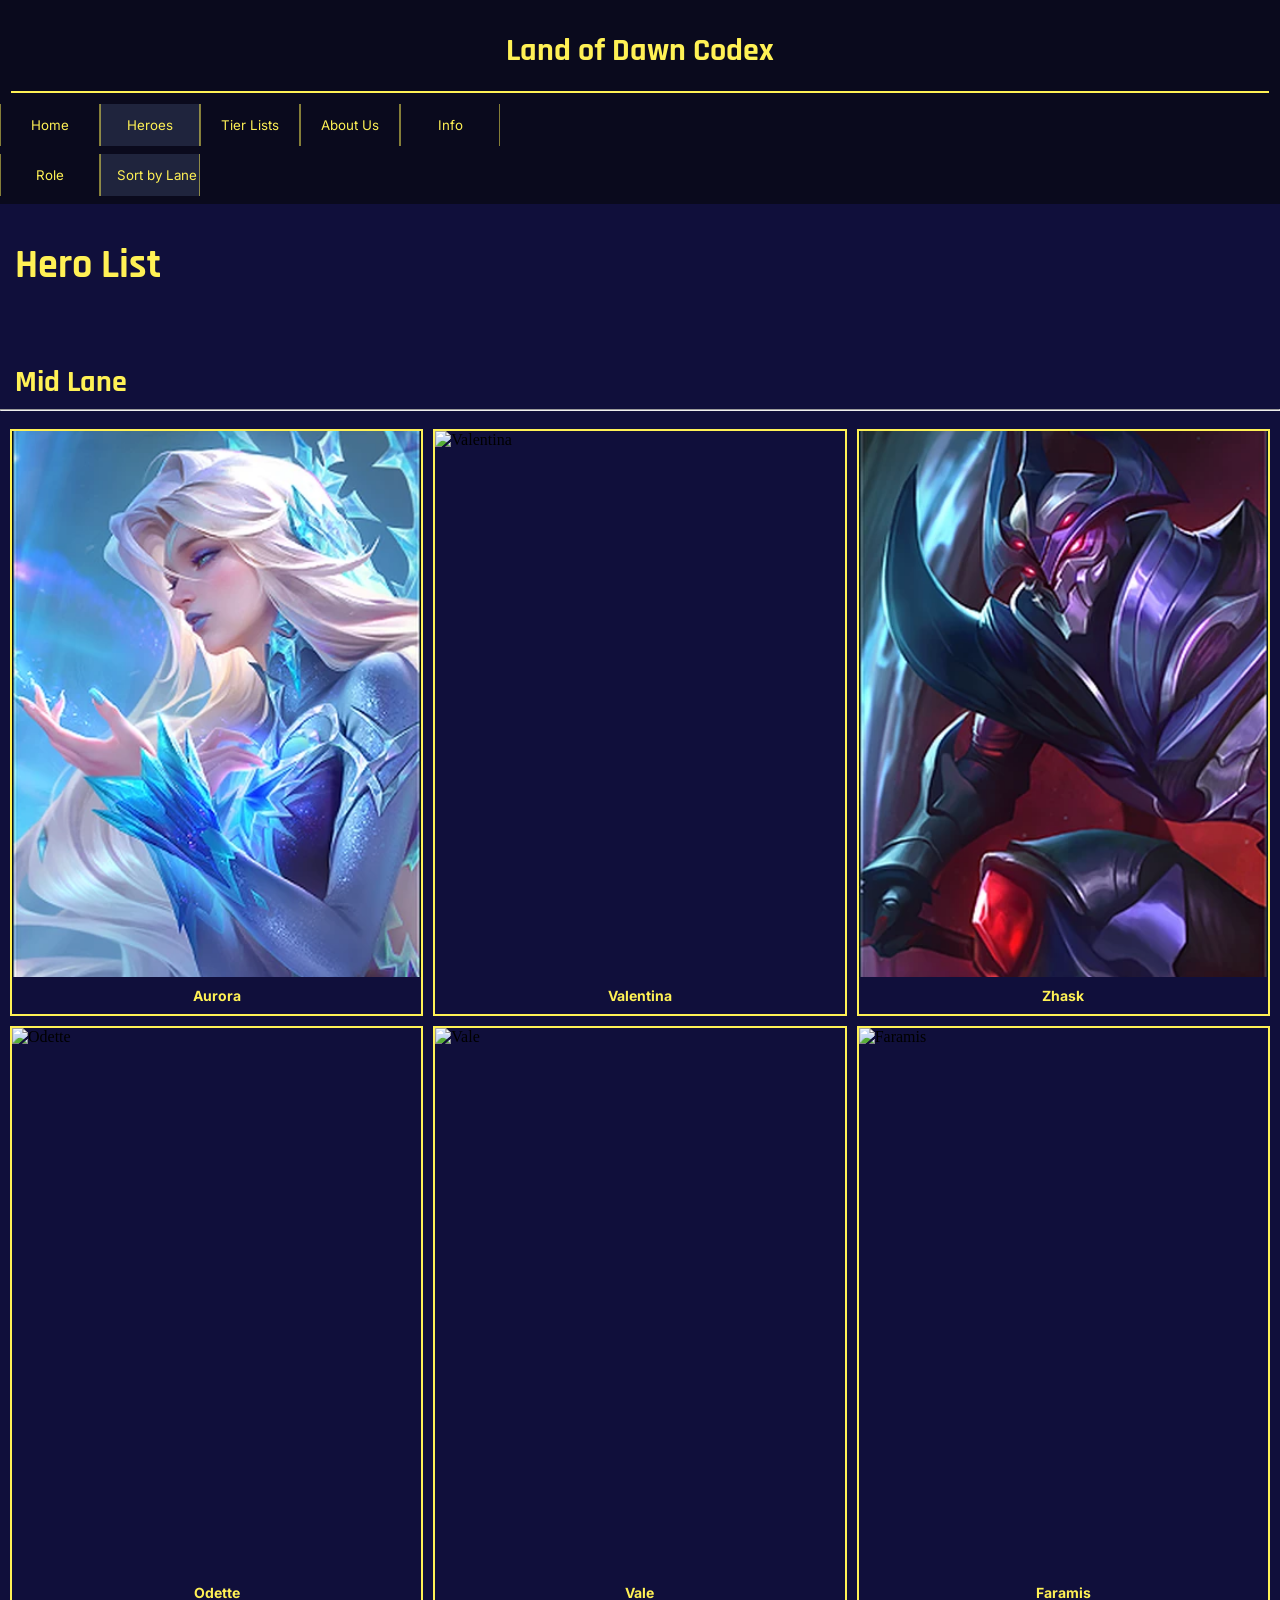
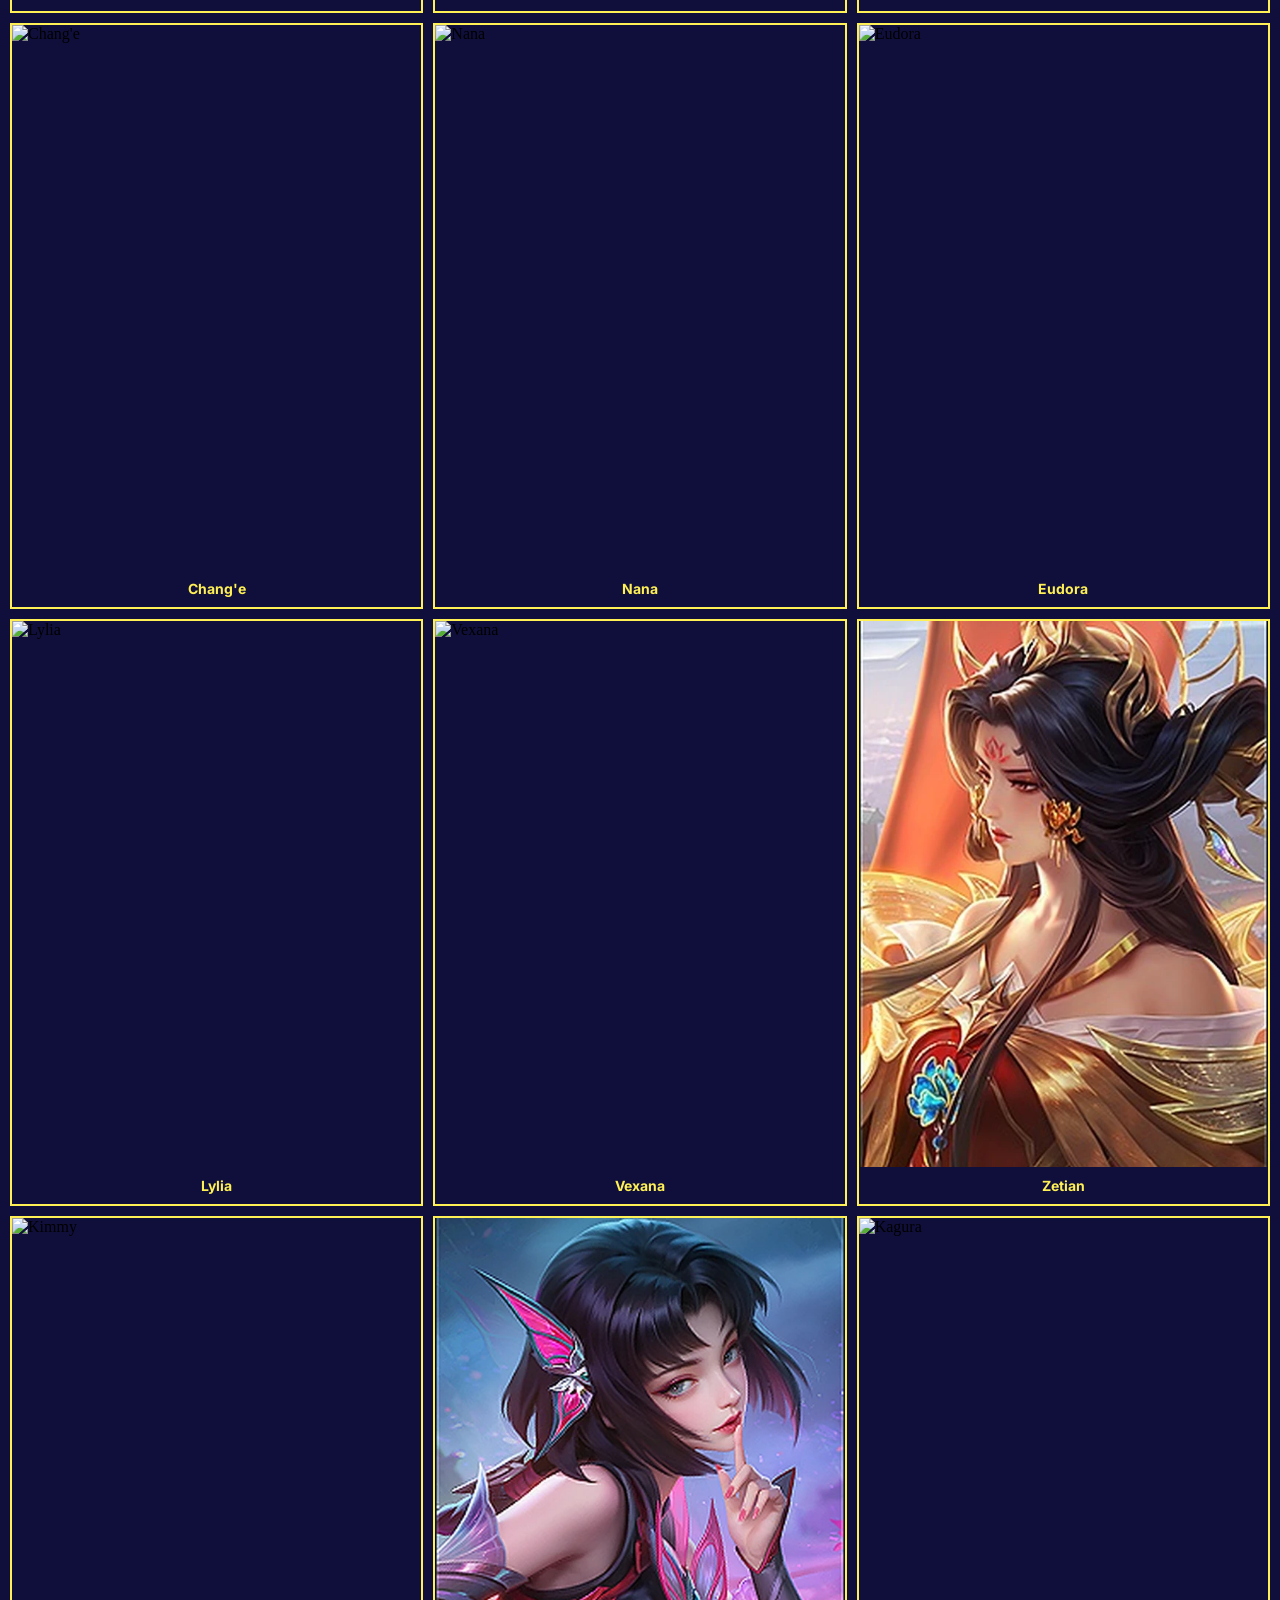
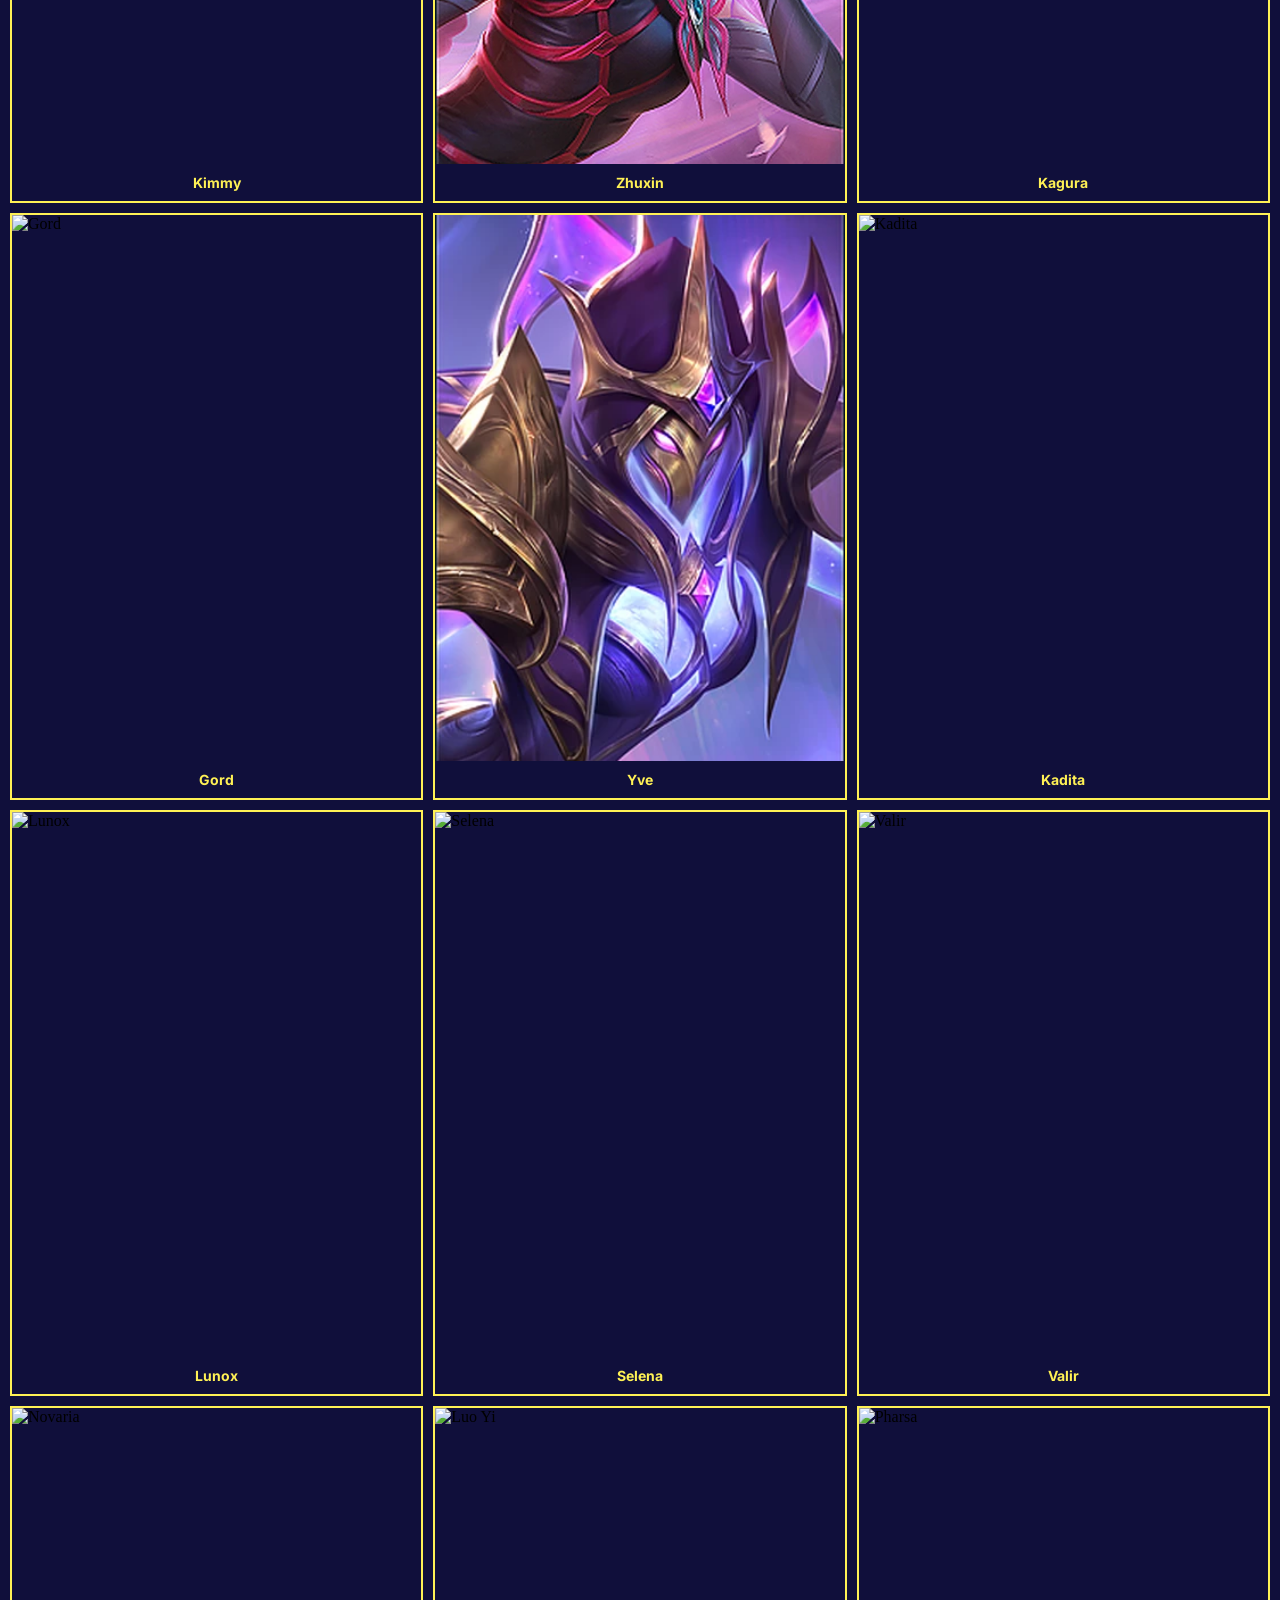
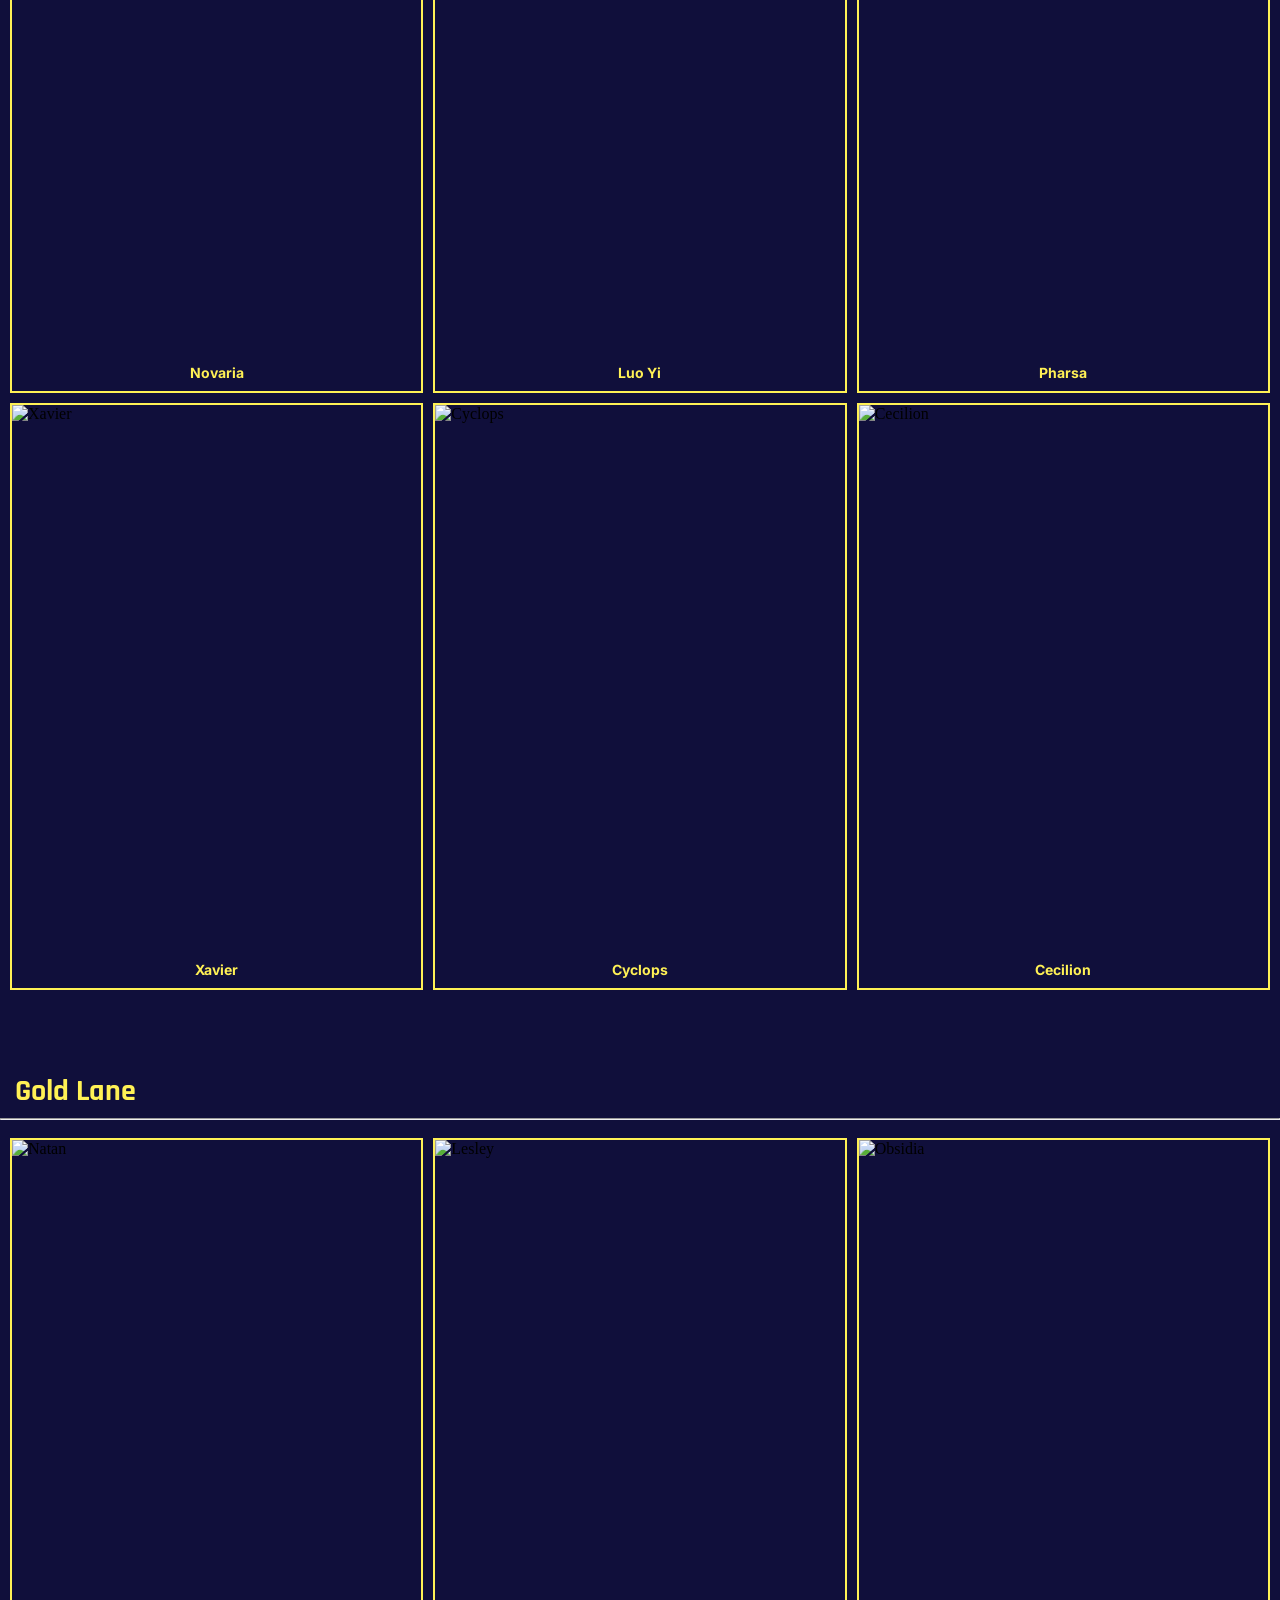
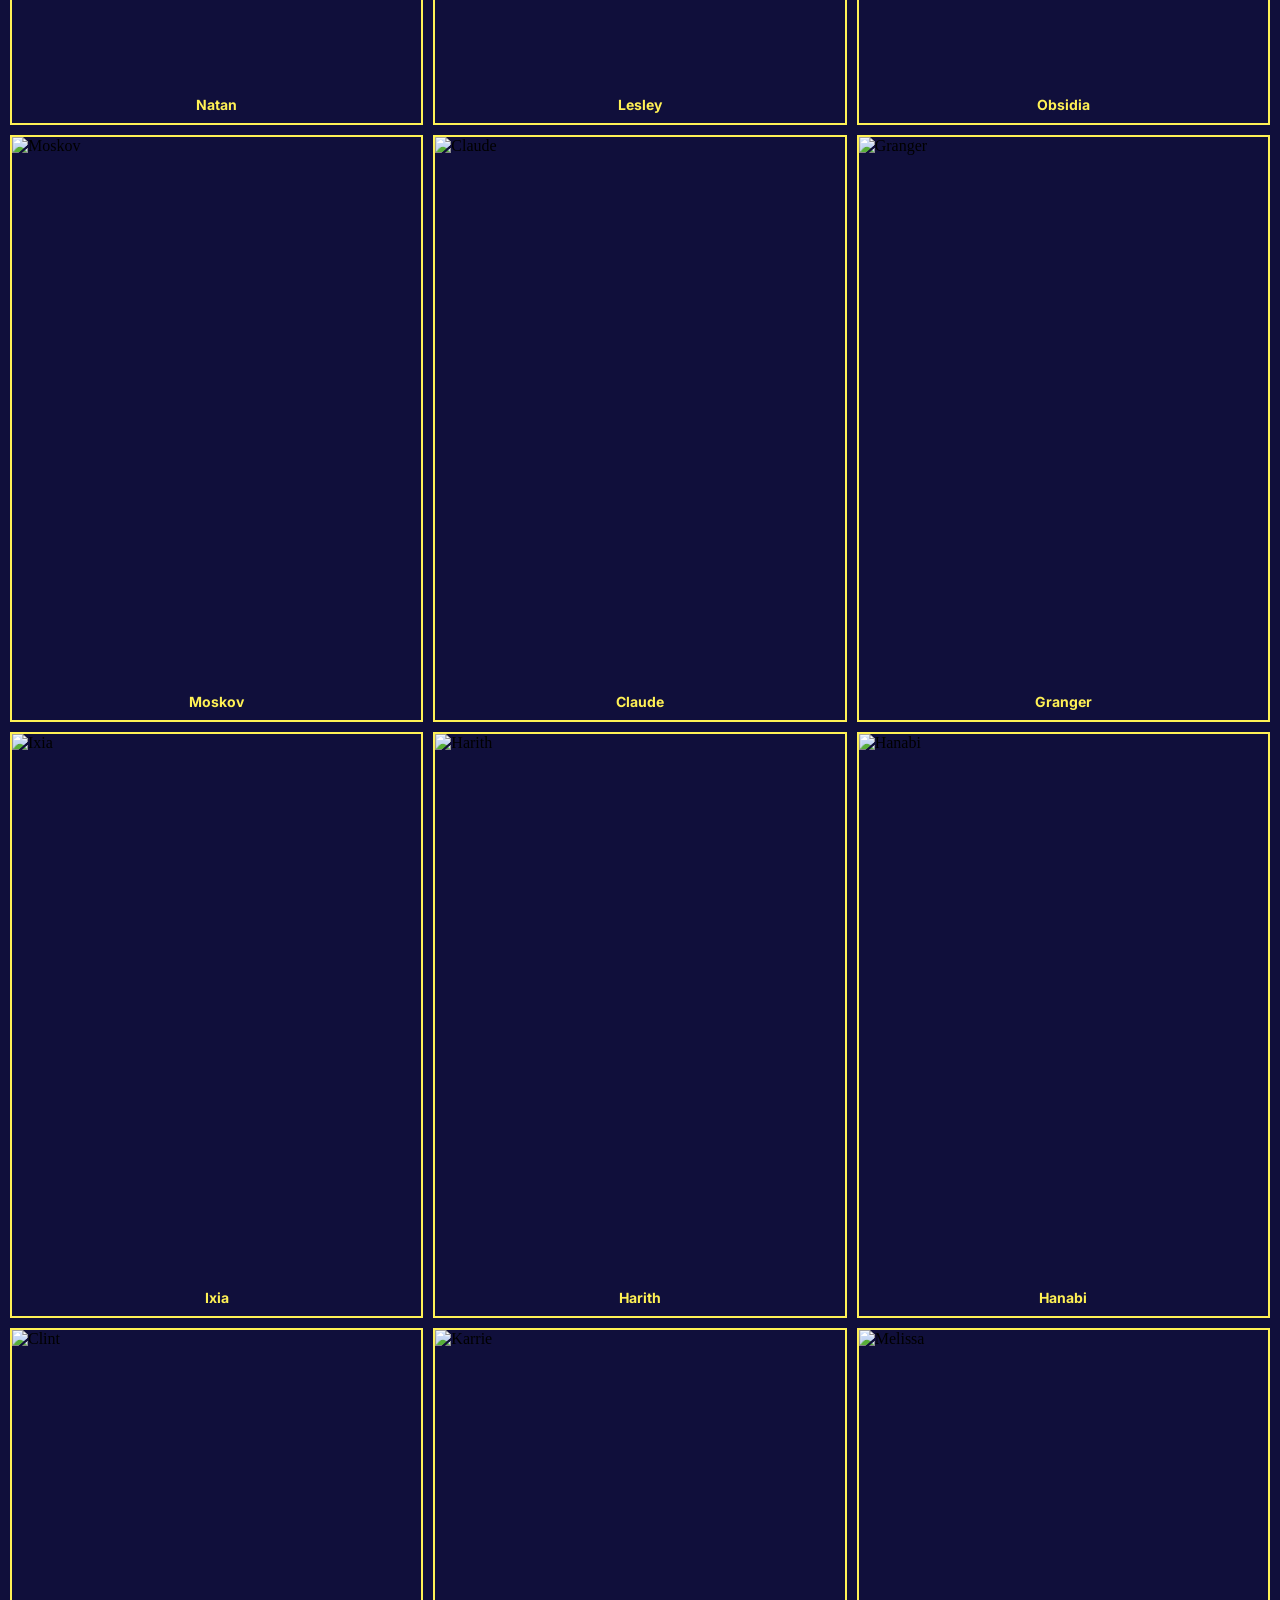
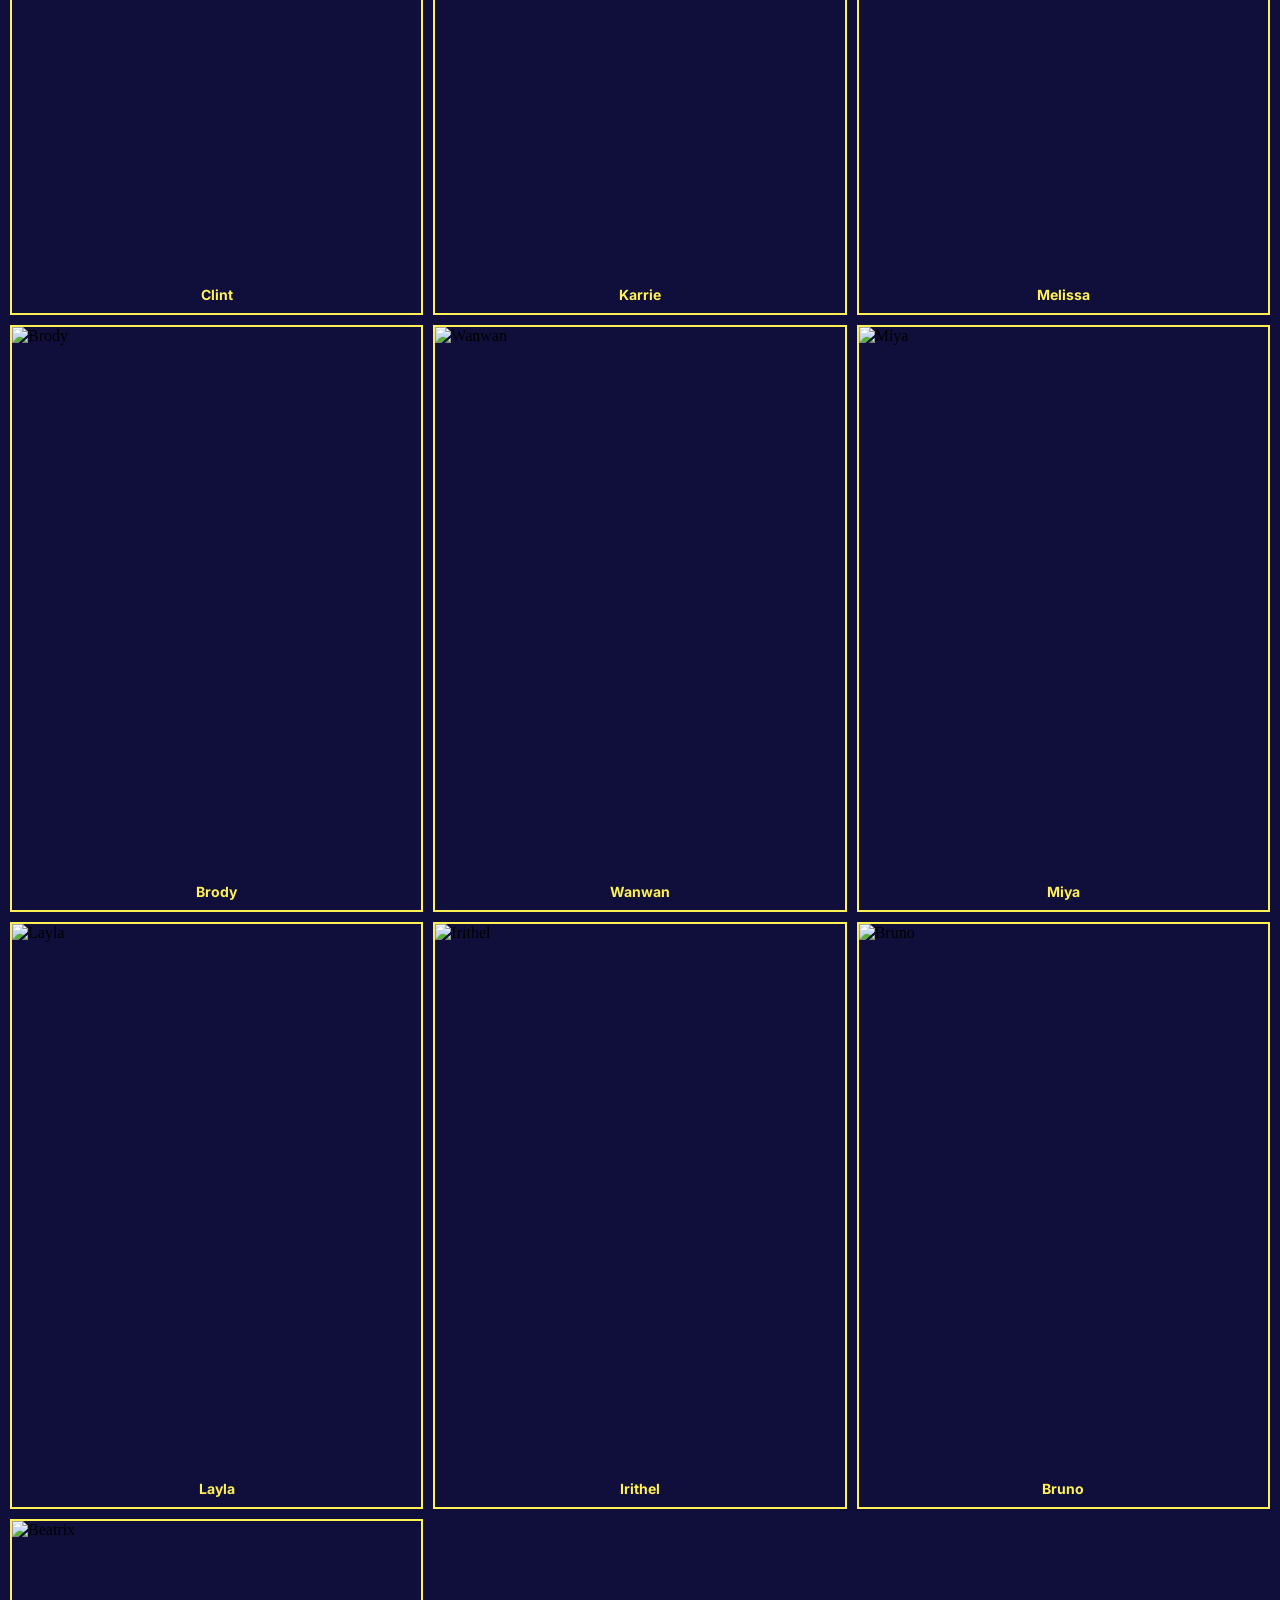
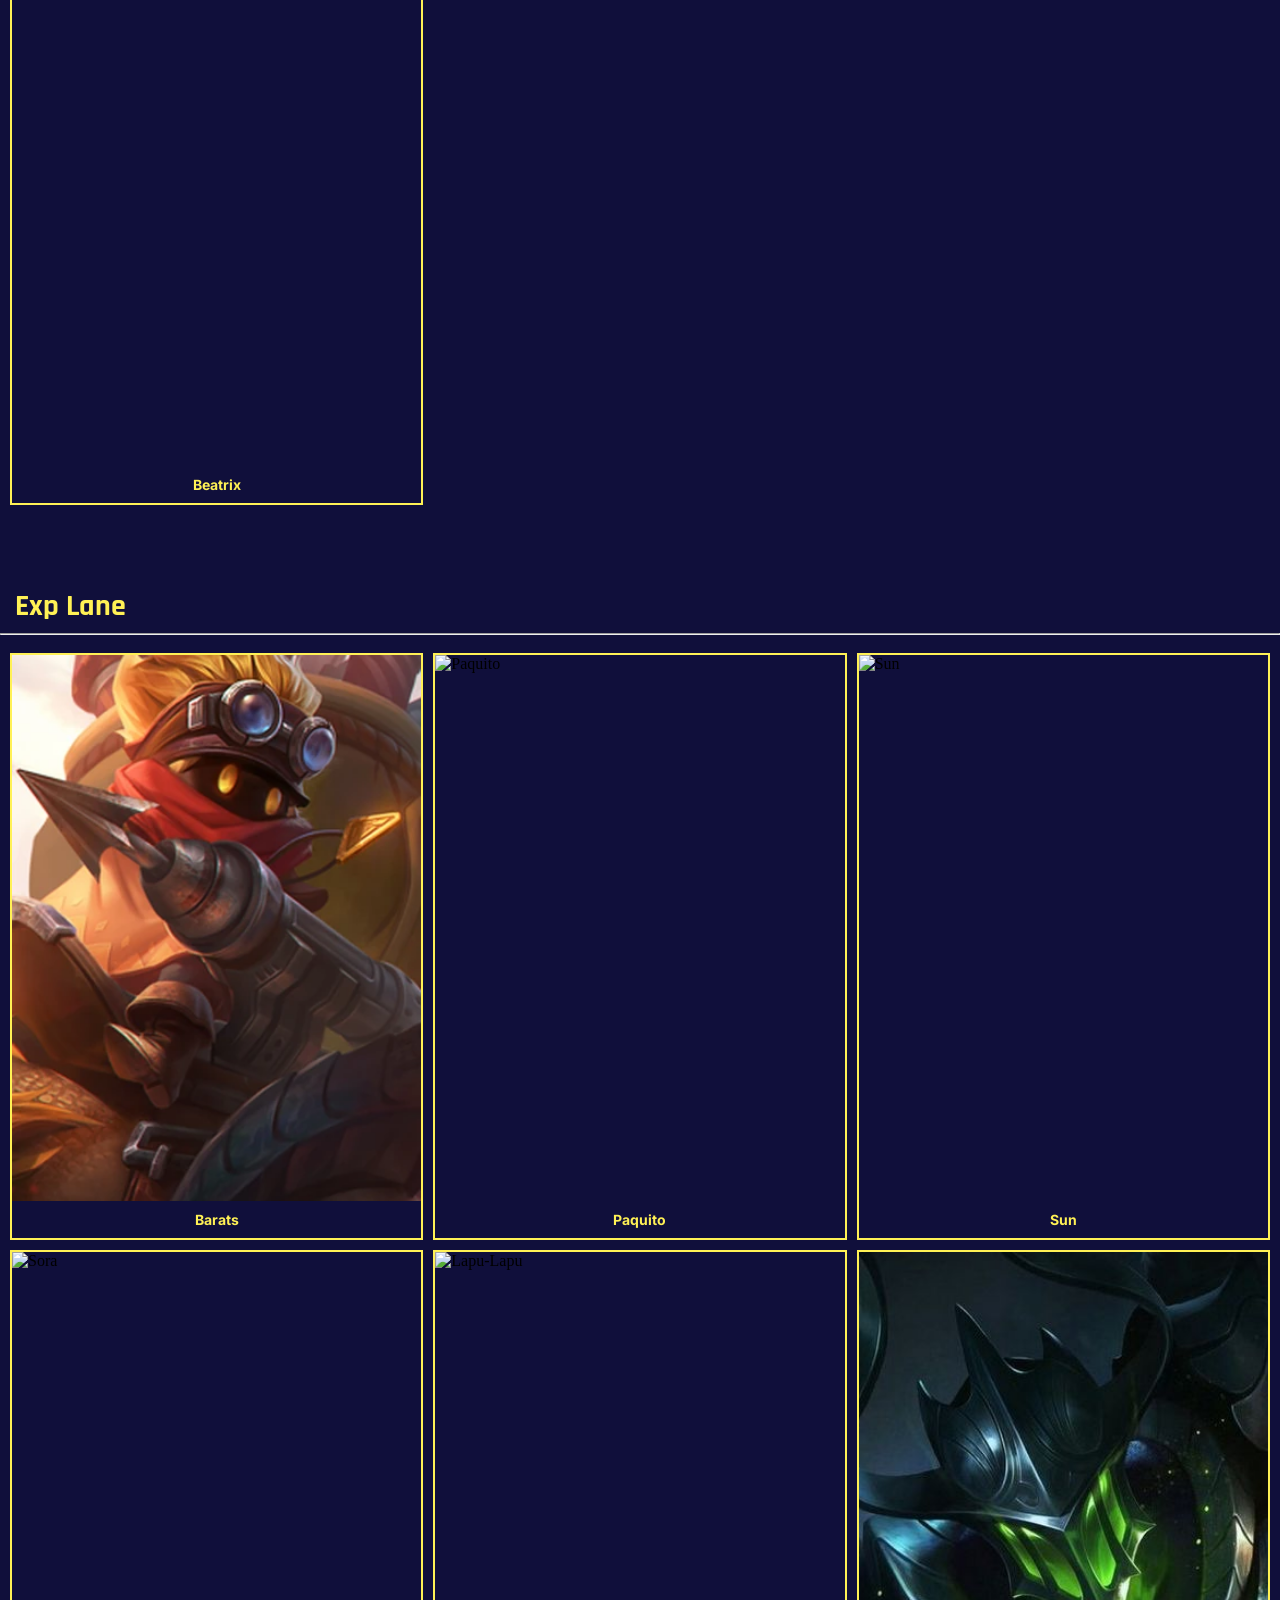
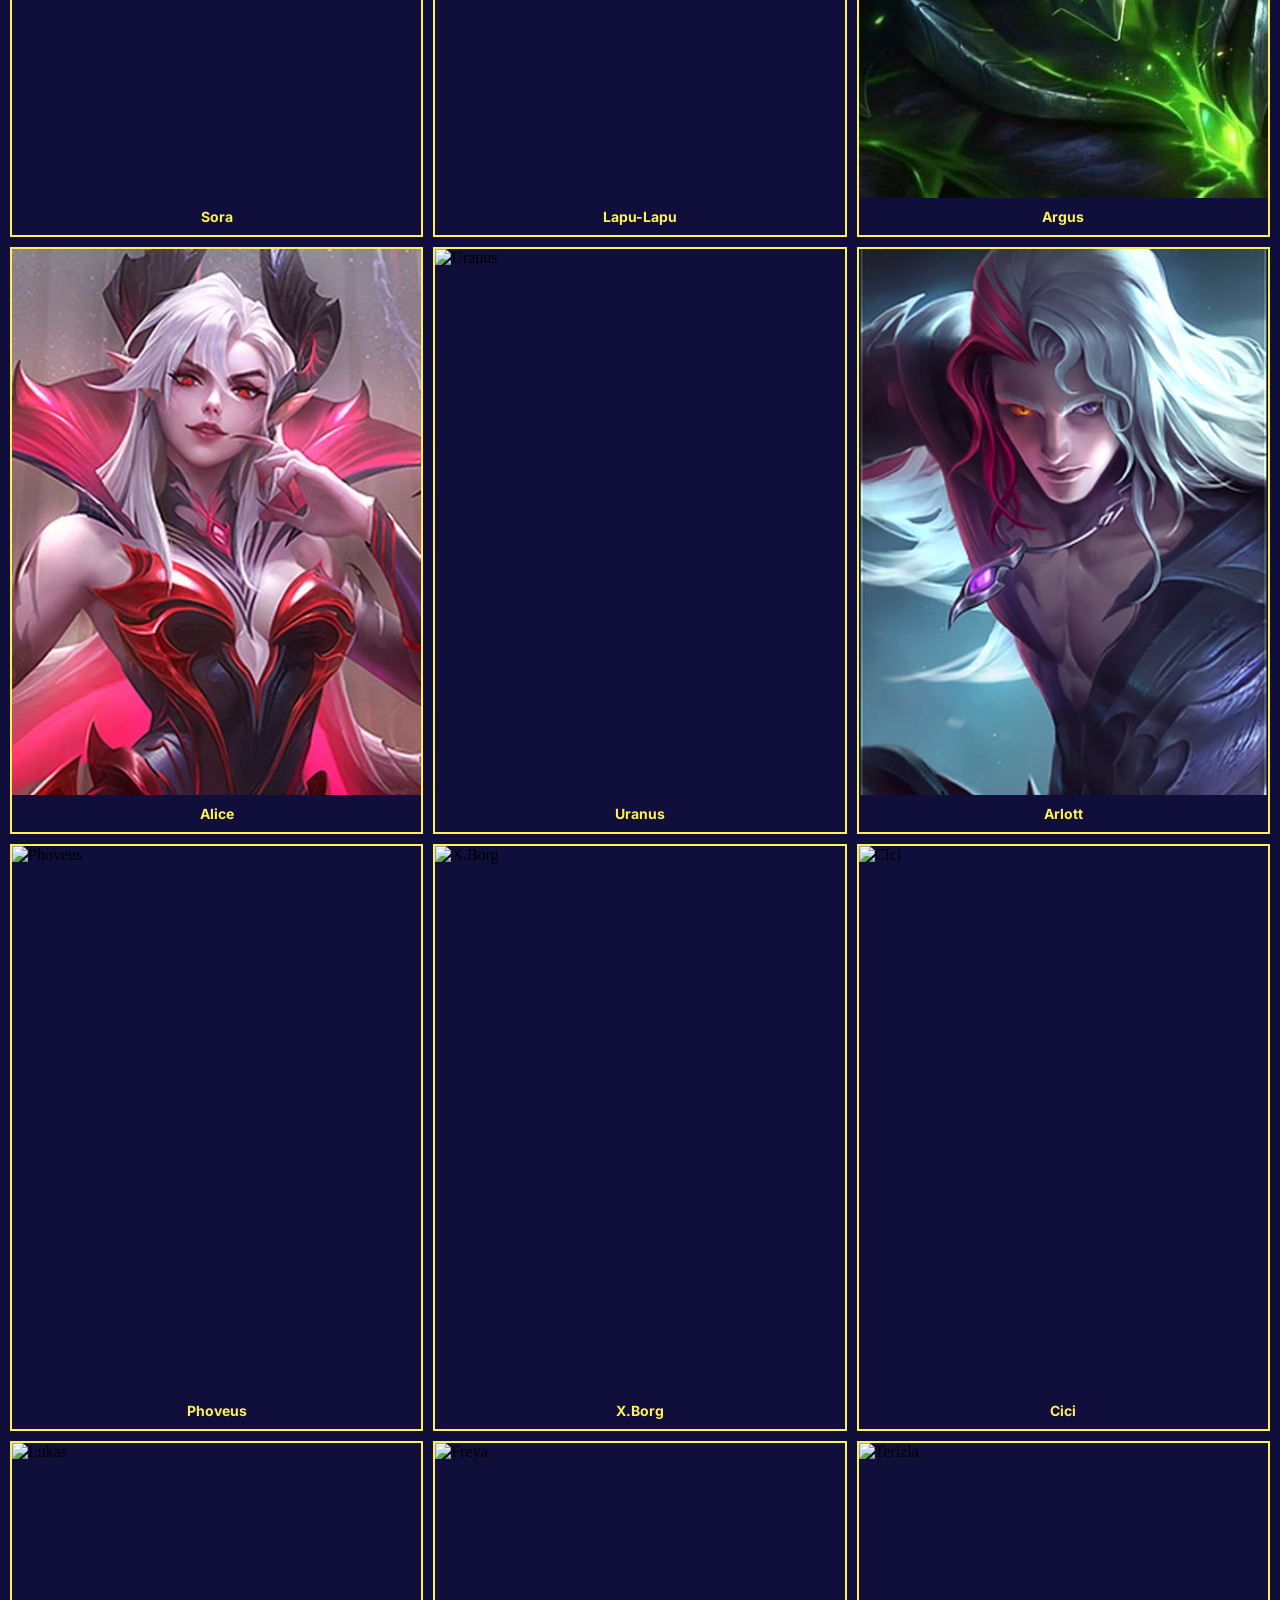
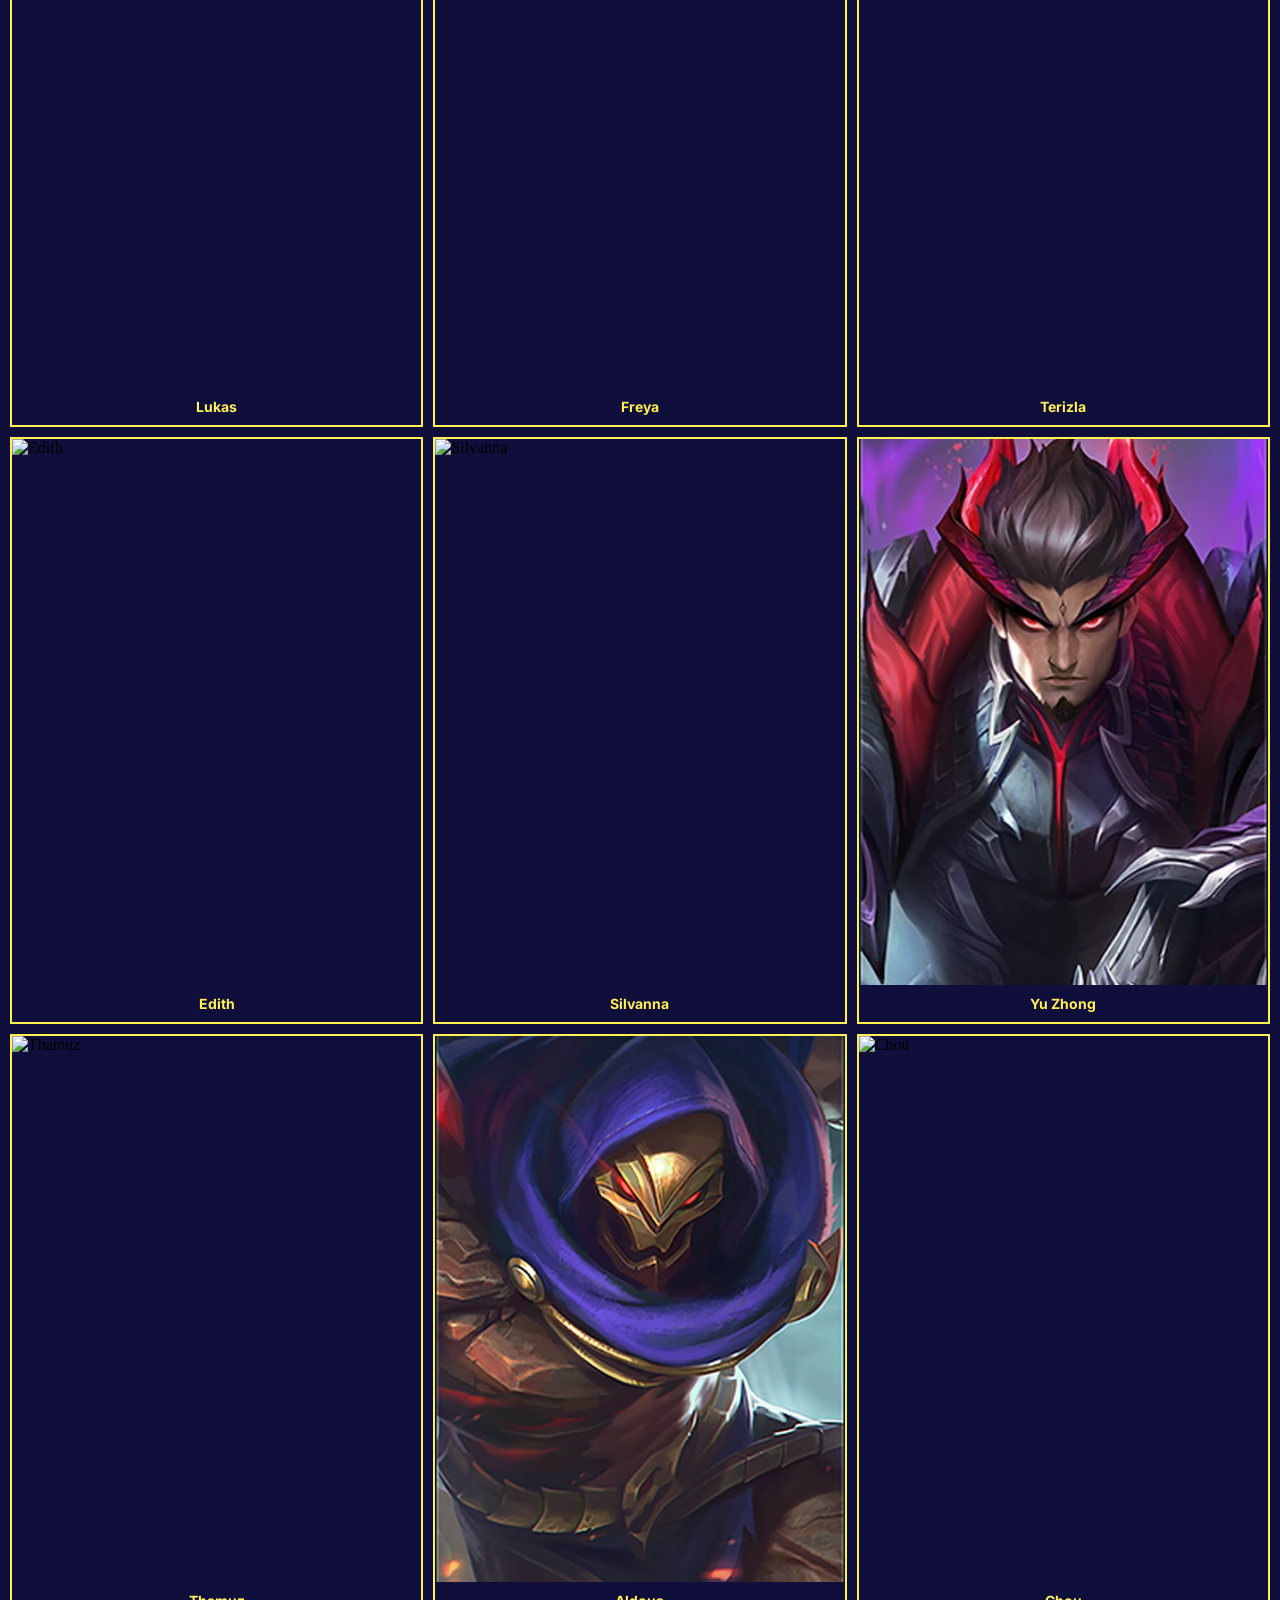
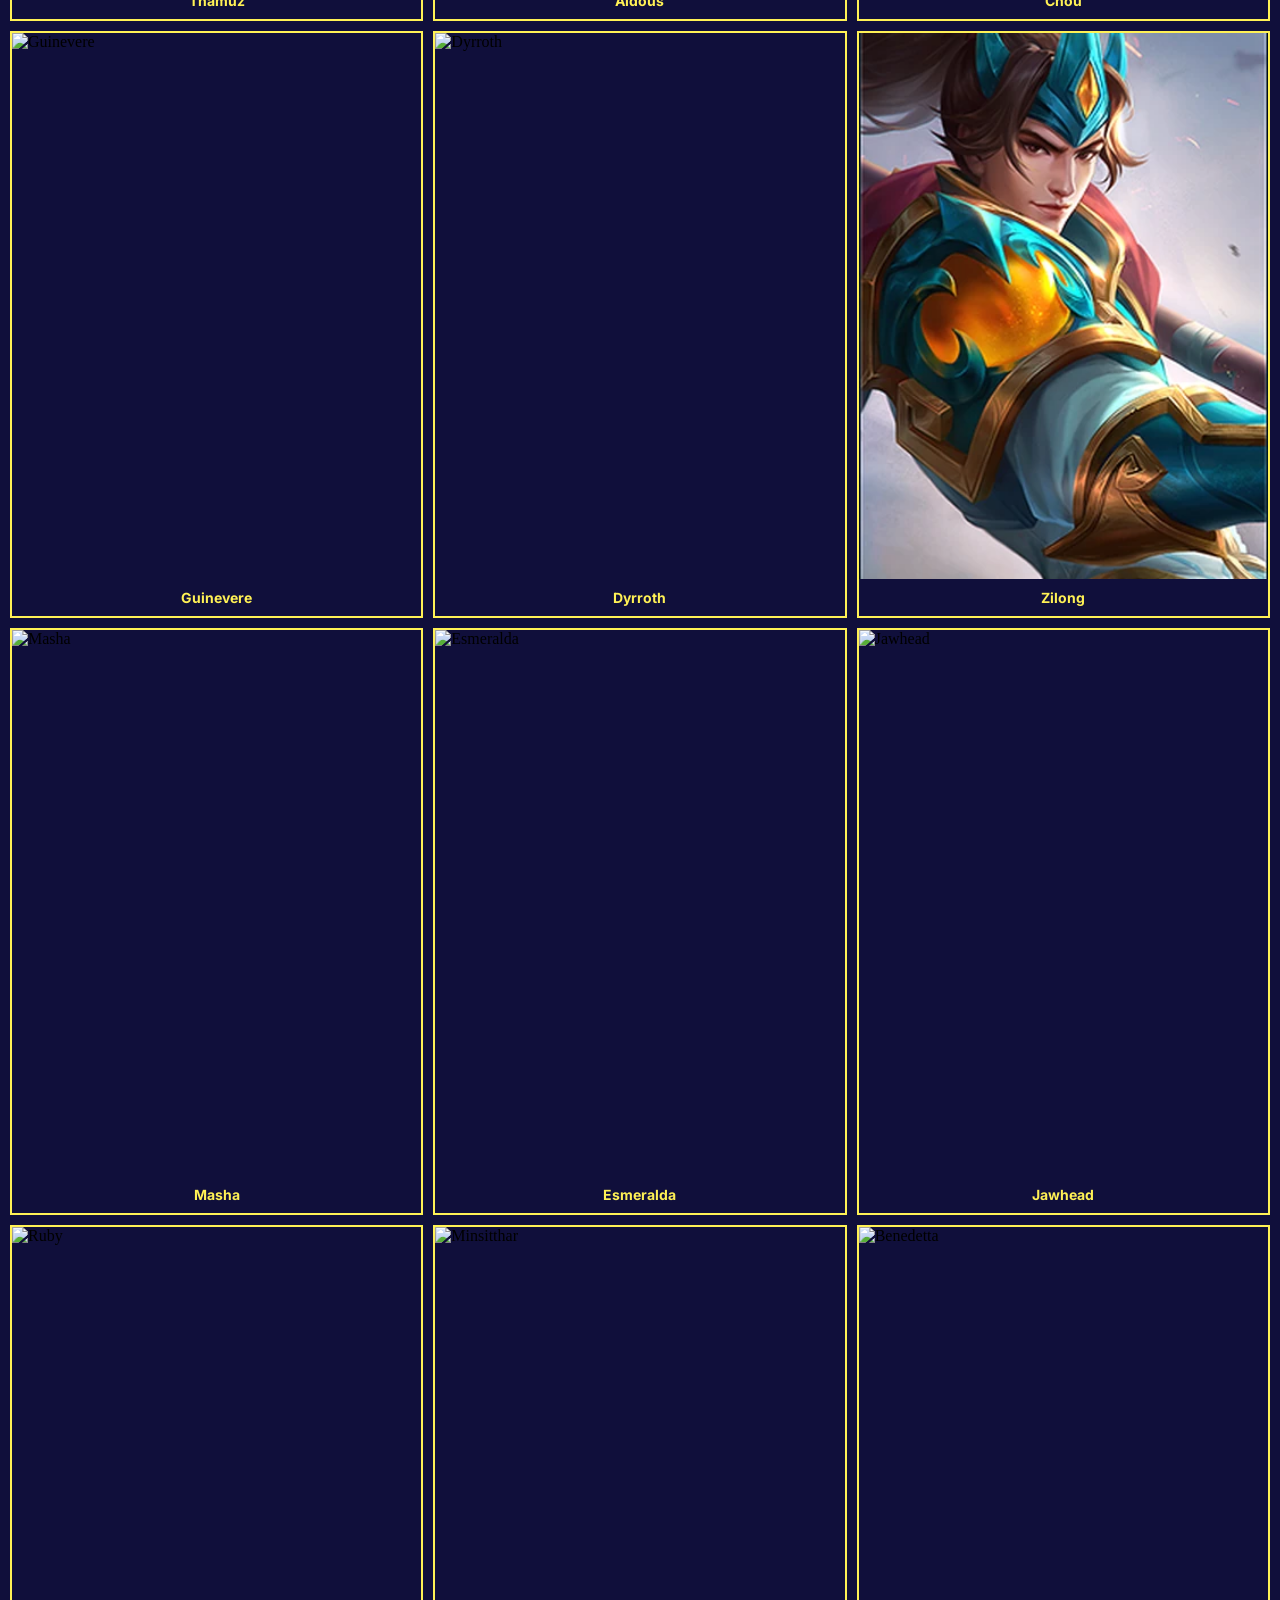
==== commit eeb839e6: "heroes-lane.html" ====
--- a/heroes-lane.html
+++ b/heroes-lane.html
@@ -14,7 +14,7 @@
             <h1>Land of Dawn Codex</h1><hr>
         </div>
         <div class="tooldiv">
-            <button class="notthis" onclick="window.location.href='home.html'">Home</button>
+            <button class="notthis" onclick="window.location.href='index.html'">Home</button>
             <button class="this" onclick="window.location.href='heroes-lane.html'">Heroes</button>
             
             <button class="notthis" onclick="window.location.href='tierlist.html'">Tier Lists</button>
